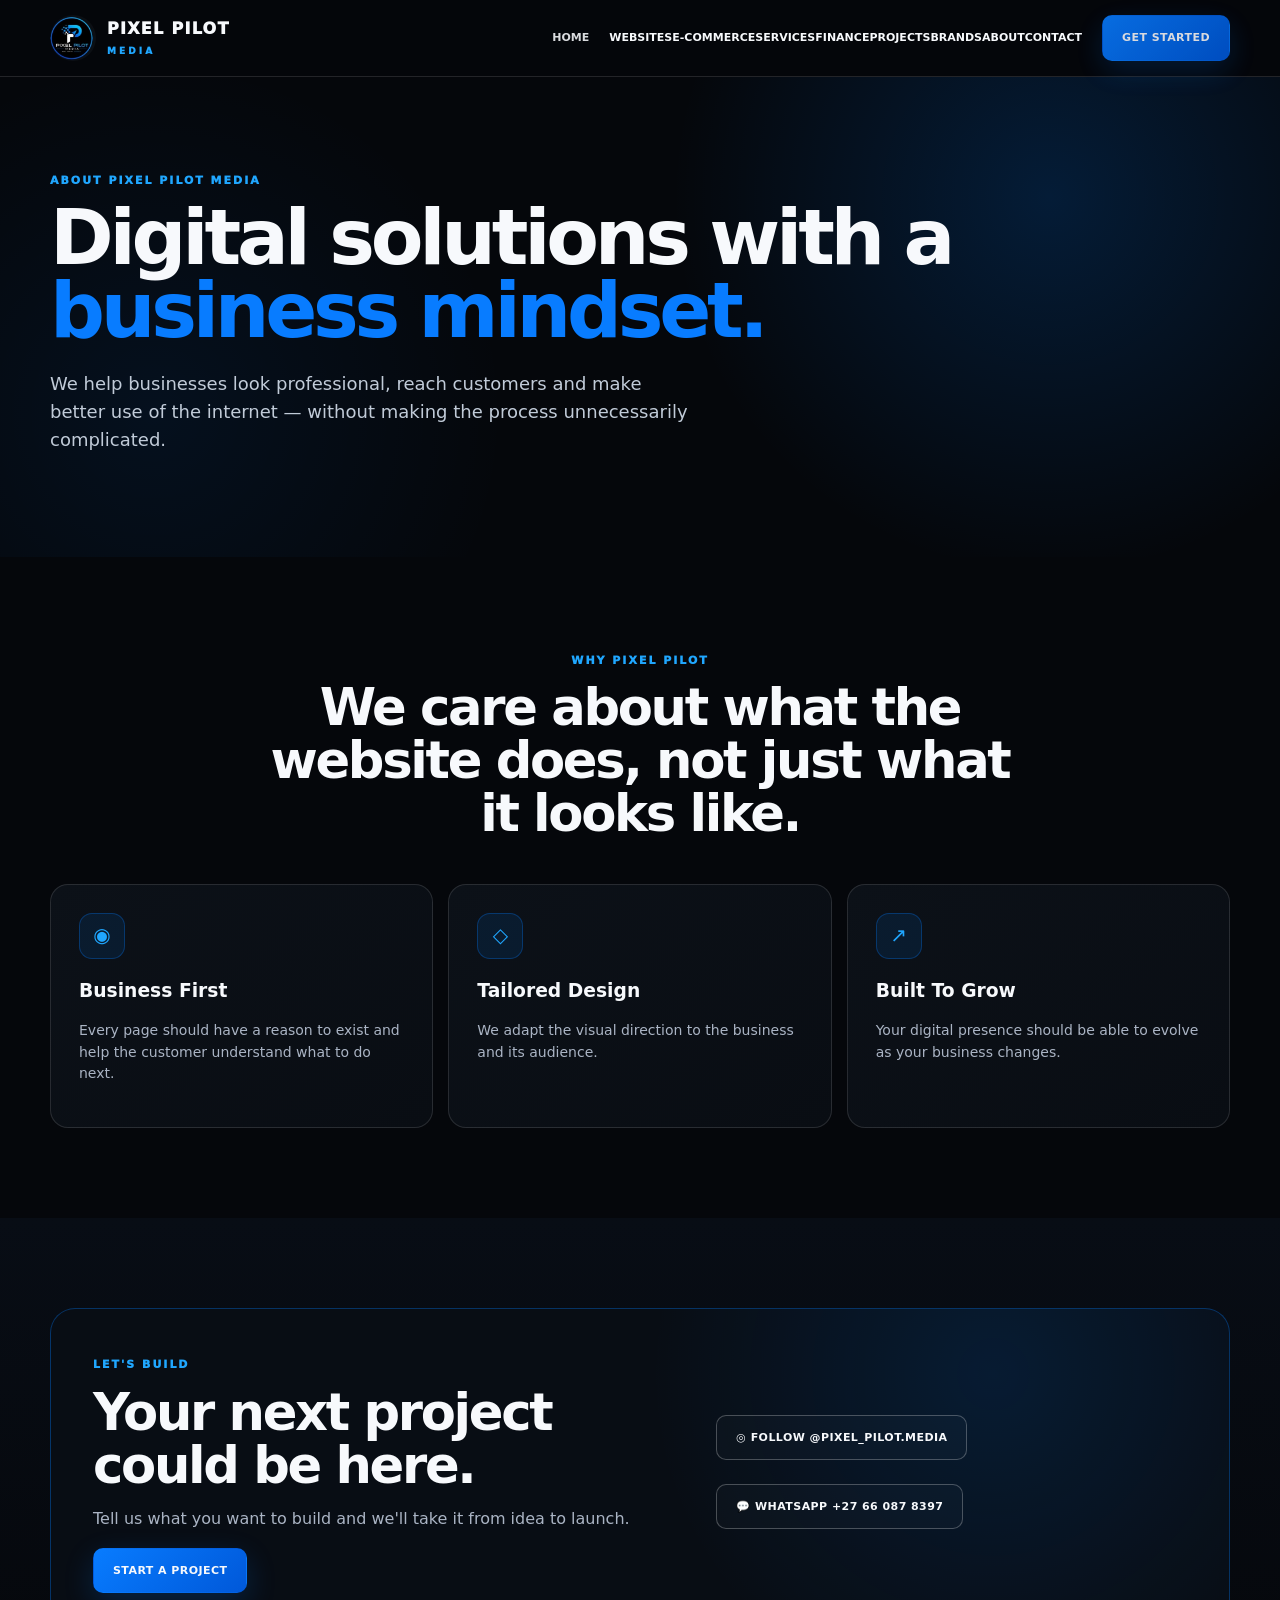
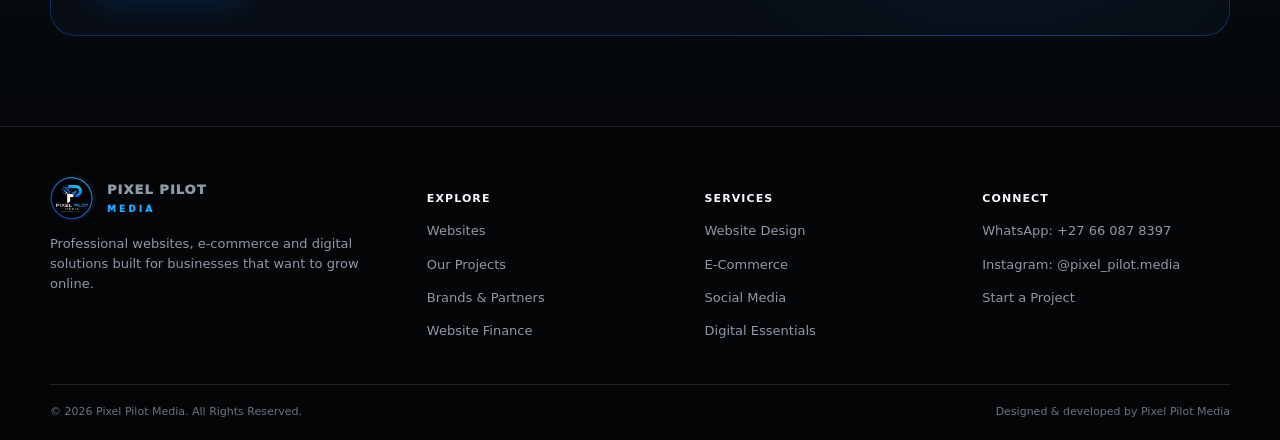
==== about.html @ 3ade22f8 "Add files via upload" ====
<!doctype html><html lang="en"><head><meta charset="utf-8"><meta name="viewport" content="width=device-width,initial-scale=1"><meta name="description" content="Pixel Pilot Media — websites, e-commerce and digital solutions."><title>About | Pixel Pilot Media</title><style>
:root{--bg:#05070b;--panel:#0b1018;--panel2:#101722;--line:rgba(255,255,255,.12);--text:#f7f9fc;--muted:#aab4c4;--blue:#087cff;--blue2:#20a7ff;--max:1180px}
*{box-sizing:border-box}html{scroll-behavior:smooth}body{margin:0;background:var(--bg);color:var(--text);font-family:Inter,system-ui,-apple-system,BlinkMacSystemFont,"Segoe UI",sans-serif;line-height:1.55}a{color:inherit;text-decoration:none}img{max-width:100%;display:block}
.container{width:min(var(--max),calc(100% - 36px));margin:auto}
nav{position:sticky;top:0;z-index:50;background:rgba(5,7,11,.88);backdrop-filter:blur(16px);border-bottom:1px solid var(--line)}
.nav-inner{height:76px;display:flex;align-items:center;justify-content:space-between;gap:20px}.brand{display:flex;align-items:center;gap:11px;font-weight:950;letter-spacing:.08em}.brand img{width:46px;height:46px;object-fit:cover;border-radius:50%}.brand small{display:block;color:var(--blue2);letter-spacing:.34em;font-size:9px;margin-top:3px}
.links{display:flex;align-items:center;gap:20px;font-size:11px;font-weight:900;text-transform:uppercase}.links a{opacity:.88}.links a:hover{color:var(--blue2)}
.btn{display:inline-flex;align-items:center;justify-content:center;gap:8px;padding:13px 19px;border-radius:10px;font-weight:900;font-size:11px;text-transform:uppercase;letter-spacing:.04em;border:1px solid transparent;transition:.2s}.btn-primary{background:linear-gradient(135deg,var(--blue),#0058d9);box-shadow:0 10px 30px rgba(0,124,255,.2)}.btn-outline{border-color:rgba(255,255,255,.25);background:rgba(255,255,255,.02)}.btn:hover{transform:translateY(-2px)}
.hero{padding:95px 0 85px;background:radial-gradient(circle at 82% 25%,rgba(0,124,255,.18),transparent 34%),radial-gradient(circle at 12% 70%,rgba(0,124,255,.08),transparent 30%)}.hero-grid{display:grid;grid-template-columns:1fr 1fr;gap:48px;align-items:center}.kicker,.eyebrow{color:var(--blue2);font-size:11px;font-weight:950;letter-spacing:.18em;text-transform:uppercase}
h1{font-size:clamp(48px,6vw,80px);line-height:.95;letter-spacing:-.055em;margin:13px 0 22px}.gradient{color:var(--blue)}h2{font-size:clamp(34px,4vw,52px);line-height:1.03;letter-spacing:-.045em;margin:10px 0 15px}h3{line-height:1.1}
.hero p{color:#c1cbd8;font-size:18px;max-width:650px}.actions{display:flex;gap:11px;flex-wrap:wrap;margin-top:27px}
.browser{background:#080b10;border:1px solid rgba(255,255,255,.22);border-radius:20px;padding:10px;box-shadow:0 25px 80px rgba(0,0,0,.55),0 0 55px rgba(0,124,255,.14)}.browserbar{height:27px;display:flex;gap:6px;align-items:center;padding:0 7px}.dot{width:7px;height:7px;border-radius:50%;background:#4d5665}.browser img{height:400px;width:100%;object-fit:cover;object-position:top;border-radius:11px}
section{padding:90px 0}.head{text-align:center;max-width:760px;margin:0 auto 44px}.head p{color:var(--muted)}
.grid3{display:grid;grid-template-columns:repeat(3,1fr);gap:15px}.card{border:1px solid var(--line);background:linear-gradient(145deg,#0c1118,#090d13);padding:28px;border-radius:18px}.icon{width:46px;height:46px;border-radius:13px;display:grid;place-items:center;background:rgba(0,124,255,.1);border:1px solid rgba(0,124,255,.3);color:var(--blue2);font-size:20px;margin-bottom:22px}.card p{color:var(--muted);font-size:14px}
.finance{background:linear-gradient(180deg,#080d15,#05070b)}.finance-box{border:1px solid rgba(0,124,255,.34);border-radius:25px;padding:42px;background:radial-gradient(circle at 80% 20%,rgba(0,124,255,.13),transparent 35%),#080d14;display:grid;grid-template-columns:1.25fr 1fr;gap:35px;align-items:center}.checks{display:grid;grid-template-columns:1fr 1fr;gap:12px}.check{padding:17px;border:1px solid var(--line);border-radius:12px;background:rgba(255,255,255,.02)}.check b{color:var(--blue2)}
.projects{display:grid;grid-template-columns:repeat(2,1fr);gap:24px}.project{overflow:hidden;border:1px solid var(--line);border-radius:20px;background:#090d13}.shot{aspect-ratio:16/9;overflow:hidden;background:#111}.shot img{width:100%;height:100%;object-fit:cover;object-position:top;transition:.35s}.project:hover .shot img{transform:scale(1.02)}.project-body{padding:23px}.project-body h3{font-size:25px;margin:5px 0}.project-body p{color:var(--muted);font-size:13px;margin:0 0 15px}.link{color:var(--blue2);font-size:11px;font-weight:950;text-transform:uppercase}
.brands{display:grid;grid-template-columns:repeat(5,1fr);gap:12px}.brandbox{min-height:125px;border-radius:16px;background:#f4f5f6;color:#0a0d11;display:grid;place-items:center;text-align:center;padding:18px;font-weight:950}.brandbox small{display:block;color:#687282;font-size:9px;text-transform:uppercase;letter-spacing:.08em;margin-top:6px}
.contact{background:radial-gradient(circle at 15% 30%,rgba(0,124,255,.13),transparent 28%),#080d14}.contact-grid{display:grid;grid-template-columns:.85fr 1.15fr;gap:25px}.contactbox,.form{border:1px solid var(--line);background:rgba(255,255,255,.025);border-radius:20px;padding:30px}.contactbox p{color:var(--muted)}label{display:block;font-size:12px;font-weight:850;margin:0 0 7px}input,select,textarea{width:100%;padding:14px;border:1px solid var(--line);border-radius:10px;background:#070a0f;color:#fff;margin-bottom:15px}textarea{min-height:130px;resize:vertical}
footer{padding:48px 0 20px;border-top:1px solid var(--line);background:#030507}.footer-grid{display:grid;grid-template-columns:1.4fr 1fr 1fr 1fr;gap:30px}footer p,footer a{color:#8e99a8;font-size:13px}footer h4{font-size:11px;text-transform:uppercase;letter-spacing:.1em}.copy{border-top:1px solid var(--line);margin-top:30px;padding-top:18px;color:#687382;font-size:11px;display:flex;justify-content:space-between}
@media(max-width:900px){.links{gap:10px;font-size:9px}.hero-grid,.finance-box,.contact-grid{grid-template-columns:1fr}.hero-shot{order:-1}.grid3{grid-template-columns:1fr 1fr}.brands{grid-template-columns:repeat(2,1fr)}.projects{grid-template-columns:1fr}.footer-grid{grid-template-columns:1fr 1fr}}
@media(max-width:620px){.container{width:calc(100% - 24px)}.links{display:none}.nav-inner{height:68px}.hero{padding:60px 0}.hero p{font-size:16px}.browser img{height:300px}.grid3,.checks,.brands,.footer-grid{grid-template-columns:1fr}.finance-box{padding:26px}section{padding:65px 0}.copy{flex-direction:column;gap:8px}}
</style></head><body><nav><div class="container nav-inner"><a class="brand" href="index.html"><img src="[data-uri]"><span>PIXEL PILOT<small>MEDIA</small></span></a><div class="links"><a href="index.html"><a href="websites.html"><a href="ecommerce.html"><a href="services.html"><a href="finance.html"><a href="projects.html"><a href="brands.html"><a href="about.html" style="color:var(--blue2)"><a href="contact.html">Home</a>Websites</a>E-Commerce</a>Services</a>Finance</a>Projects</a>Brands</a>About</a>Contact</a><a class="btn btn-primary" href="contact.html">Get Started</a></div></div></nav><section class="hero"><div class="container"><div class="kicker">About Pixel Pilot Media</div><h1>Digital solutions with a <span class="gradient">business mindset.</span></h1><p>We help businesses look professional, reach customers and make better use of the internet — without making the process unnecessarily complicated.</p></div></section>
<section><div class="container"><div class="head"><span class="eyebrow">Why Pixel Pilot</span><h2>We care about what the website does, not just what it looks like.</h2></div><div class="grid3"><div class="card"><div class="icon">◉</div><h3>Business First</h3><p>Every page should have a reason to exist and help the customer understand what to do next.</p></div><div class="card"><div class="icon">◇</div><h3>Tailored Design</h3><p>We adapt the visual direction to the business and its audience.</p></div><div class="card"><div class="icon">↗</div><h3>Built To Grow</h3><p>Your digital presence should be able to evolve as your business changes.</p></div></div></div></section>
<section class="finance"><div class="container"><div class="finance-box"><div><span class="eyebrow">Let's Build</span><h2>Your next project could be here.</h2><p style="color:var(--muted)">Tell us what you want to build and we'll take it from idea to launch.</p><a class="btn btn-primary" href="contact.html">Start A Project</a></div><div><a class="btn btn-outline" href="https://www.instagram.com/pixel_pilot.media/" target="_blank">◎ Follow @pixel_pilot.media</a><br><br><a class="btn btn-outline" href="https://wa.me/27660878397" target="_blank">💬 WhatsApp +27 66 087 8397</a></div></div></div></section><footer><div class="container"><div class="footer-grid">
    <div><a class="brand" href="index.html"><img src="logo.png"><span>PIXEL PILOT<small>MEDIA</small></span></a><p>Professional websites, e-commerce and digital solutions built for businesses that want to grow online.</p></div>
    <div><h4>Explore</h4><p><a href="websites.html">Websites</a></p><p><a href="projects.html">Our Projects</a></p><p><a href="brands.html">Brands & Partners</a></p><p><a href="finance.html">Website Finance</a></p></div>
    <div><h4>Services</h4><p><a href="services.html">Website Design</a></p><p><a href="ecommerce.html">E-Commerce</a></p><p><a href="services.html">Social Media</a></p><p><a href="services.html">Digital Essentials</a></p></div>
    <div><h4>Connect</h4><p><a href="https://wa.me/27660878397" target="_blank">WhatsApp: +27 66 087 8397</a></p><p><a href="https://www.instagram.com/pixel_pilot.media/" target="_blank">Instagram: @pixel_pilot.media</a></p><p><a href="contact.html">Start a Project</a></p></div>
    </div><div class="copy"><span>© 2026 Pixel Pilot Media. All Rights Reserved.</span><span>Designed & developed by Pixel Pilot Media</span></div></div></footer></body></html>
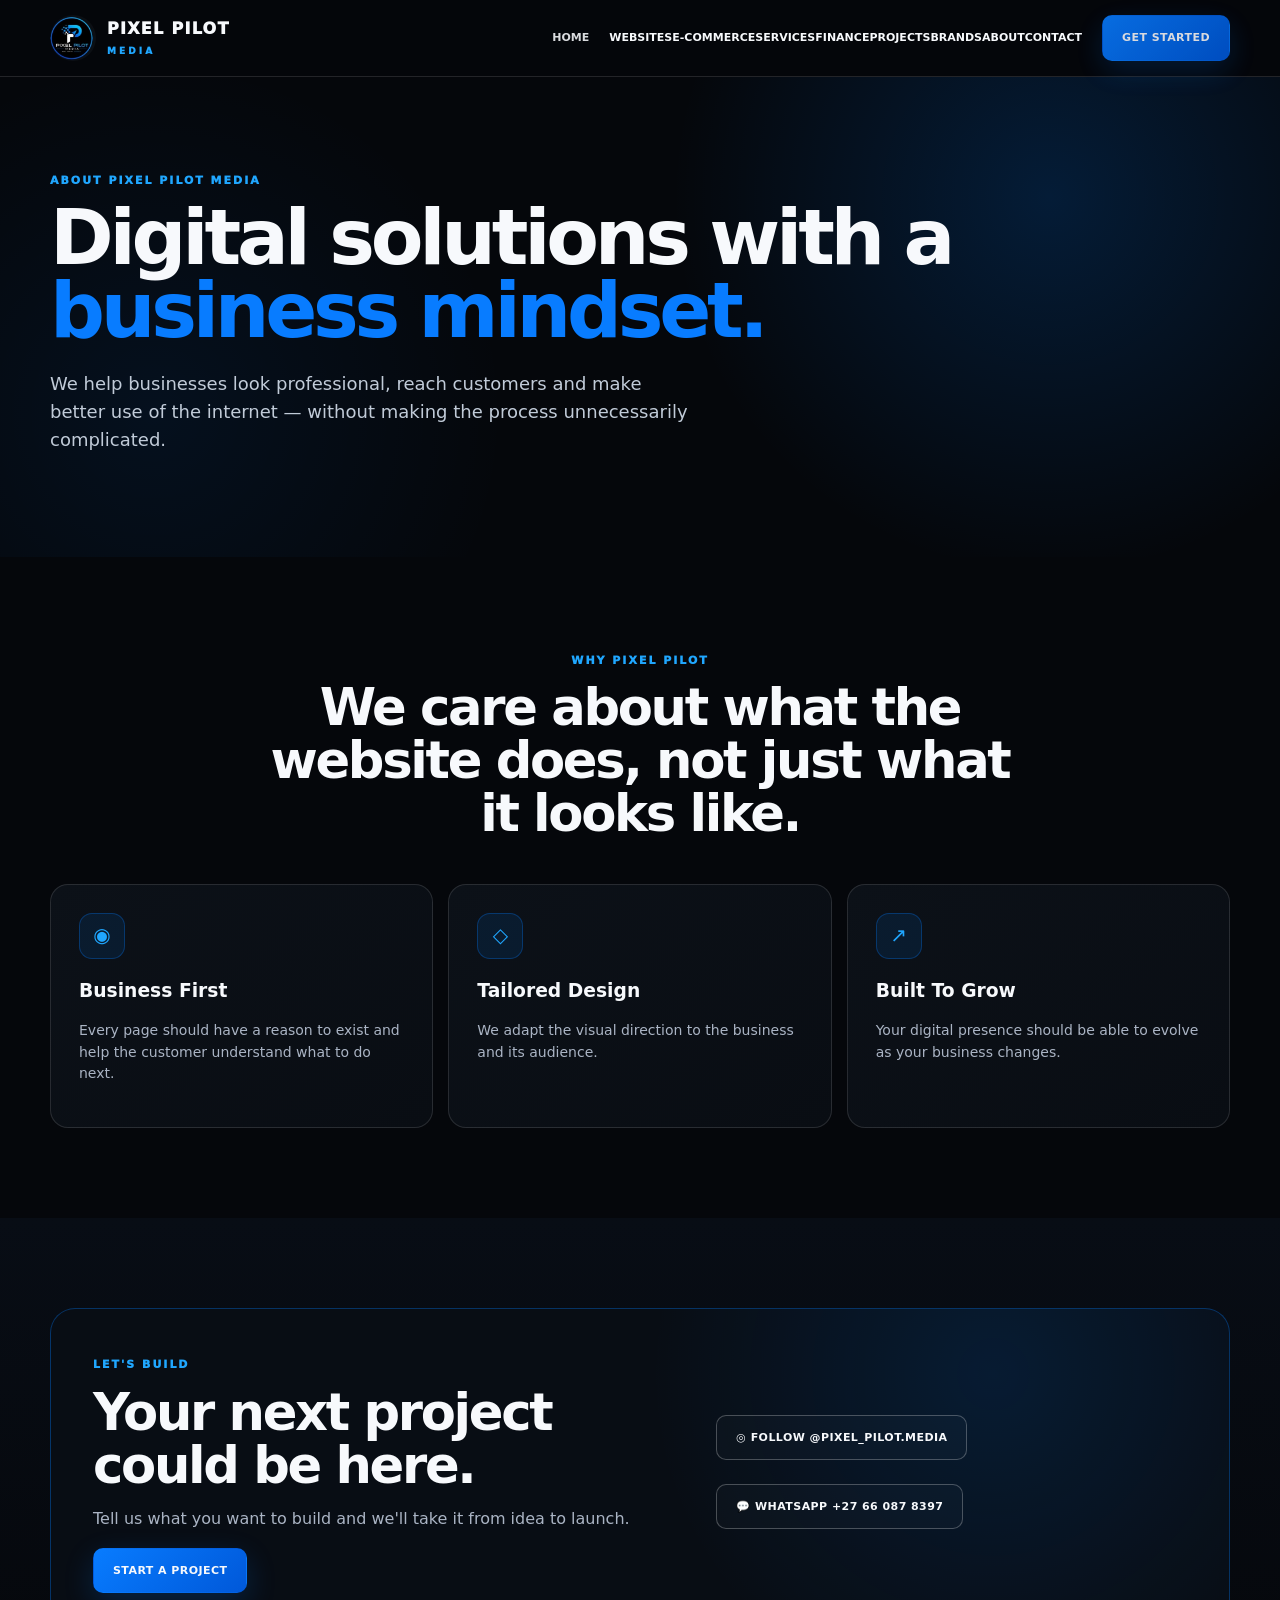
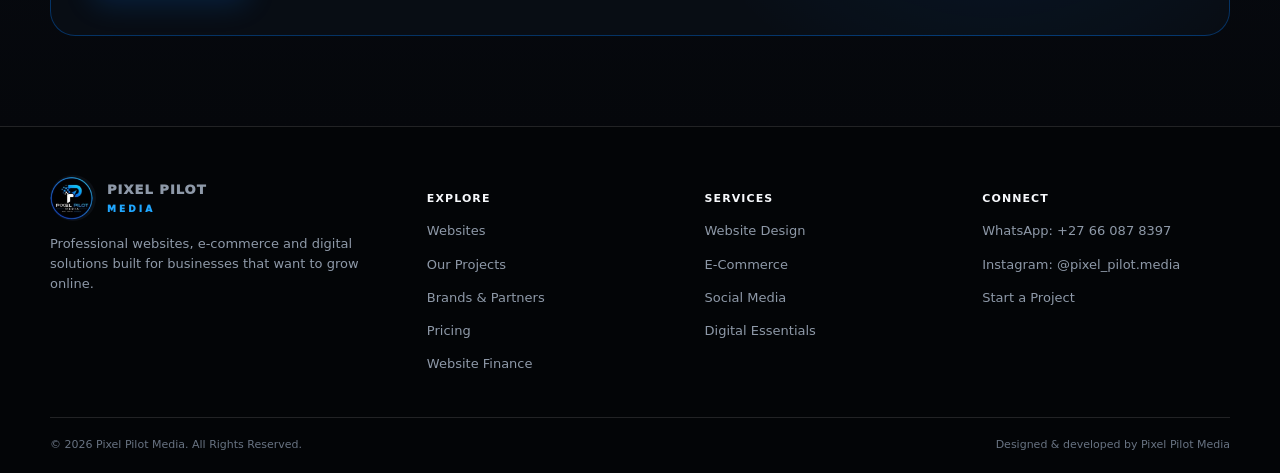
==== commit f89e1161: "Add files via upload" ====
--- a/about.html
+++ b/about.html
@@ -23,7 +23,7 @@
 <section><div class="container"><div class="head"><span class="eyebrow">Why Pixel Pilot</span><h2>We care about what the website does, not just what it looks like.</h2></div><div class="grid3"><div class="card"><div class="icon">◉</div><h3>Business First</h3><p>Every page should have a reason to exist and help the customer understand what to do next.</p></div><div class="card"><div class="icon">◇</div><h3>Tailored Design</h3><p>We adapt the visual direction to the business and its audience.</p></div><div class="card"><div class="icon">↗</div><h3>Built To Grow</h3><p>Your digital presence should be able to evolve as your business changes.</p></div></div></div></section>
 <section class="finance"><div class="container"><div class="finance-box"><div><span class="eyebrow">Let's Build</span><h2>Your next project could be here.</h2><p style="color:var(--muted)">Tell us what you want to build and we'll take it from idea to launch.</p><a class="btn btn-primary" href="contact.html">Start A Project</a></div><div><a class="btn btn-outline" href="https://www.instagram.com/pixel_pilot.media/" target="_blank">◎ Follow @pixel_pilot.media</a><br><br><a class="btn btn-outline" href="https://wa.me/27660878397" target="_blank">💬 WhatsApp +27 66 087 8397</a></div></div></div></section><footer><div class="container"><div class="footer-grid">
     <div><a class="brand" href="index.html"><img src="logo.png"><span>PIXEL PILOT<small>MEDIA</small></span></a><p>Professional websites, e-commerce and digital solutions built for businesses that want to grow online.</p></div>
-    <div><h4>Explore</h4><p><a href="websites.html">Websites</a></p><p><a href="projects.html">Our Projects</a></p><p><a href="brands.html">Brands & Partners</a></p><p><a href="finance.html">Website Finance</a></p></div>
+    <div><h4>Explore</h4><p><a href="websites.html">Websites</a></p><p><a href="projects.html">Our Projects</a></p><p><a href="brands.html">Brands & Partners</a></p><p><a href="pricing.html">Pricing</a></p><p><a href="finance.html">Website Finance</a></p></div>
     <div><h4>Services</h4><p><a href="services.html">Website Design</a></p><p><a href="ecommerce.html">E-Commerce</a></p><p><a href="services.html">Social Media</a></p><p><a href="services.html">Digital Essentials</a></p></div>
     <div><h4>Connect</h4><p><a href="https://wa.me/27660878397" target="_blank">WhatsApp: +27 66 087 8397</a></p><p><a href="https://www.instagram.com/pixel_pilot.media/" target="_blank">Instagram: @pixel_pilot.media</a></p><p><a href="contact.html">Start a Project</a></p></div>
     </div><div class="copy"><span>© 2026 Pixel Pilot Media. All Rights Reserved.</span><span>Designed & developed by Pixel Pilot Media</span></div></div></footer></body></html>
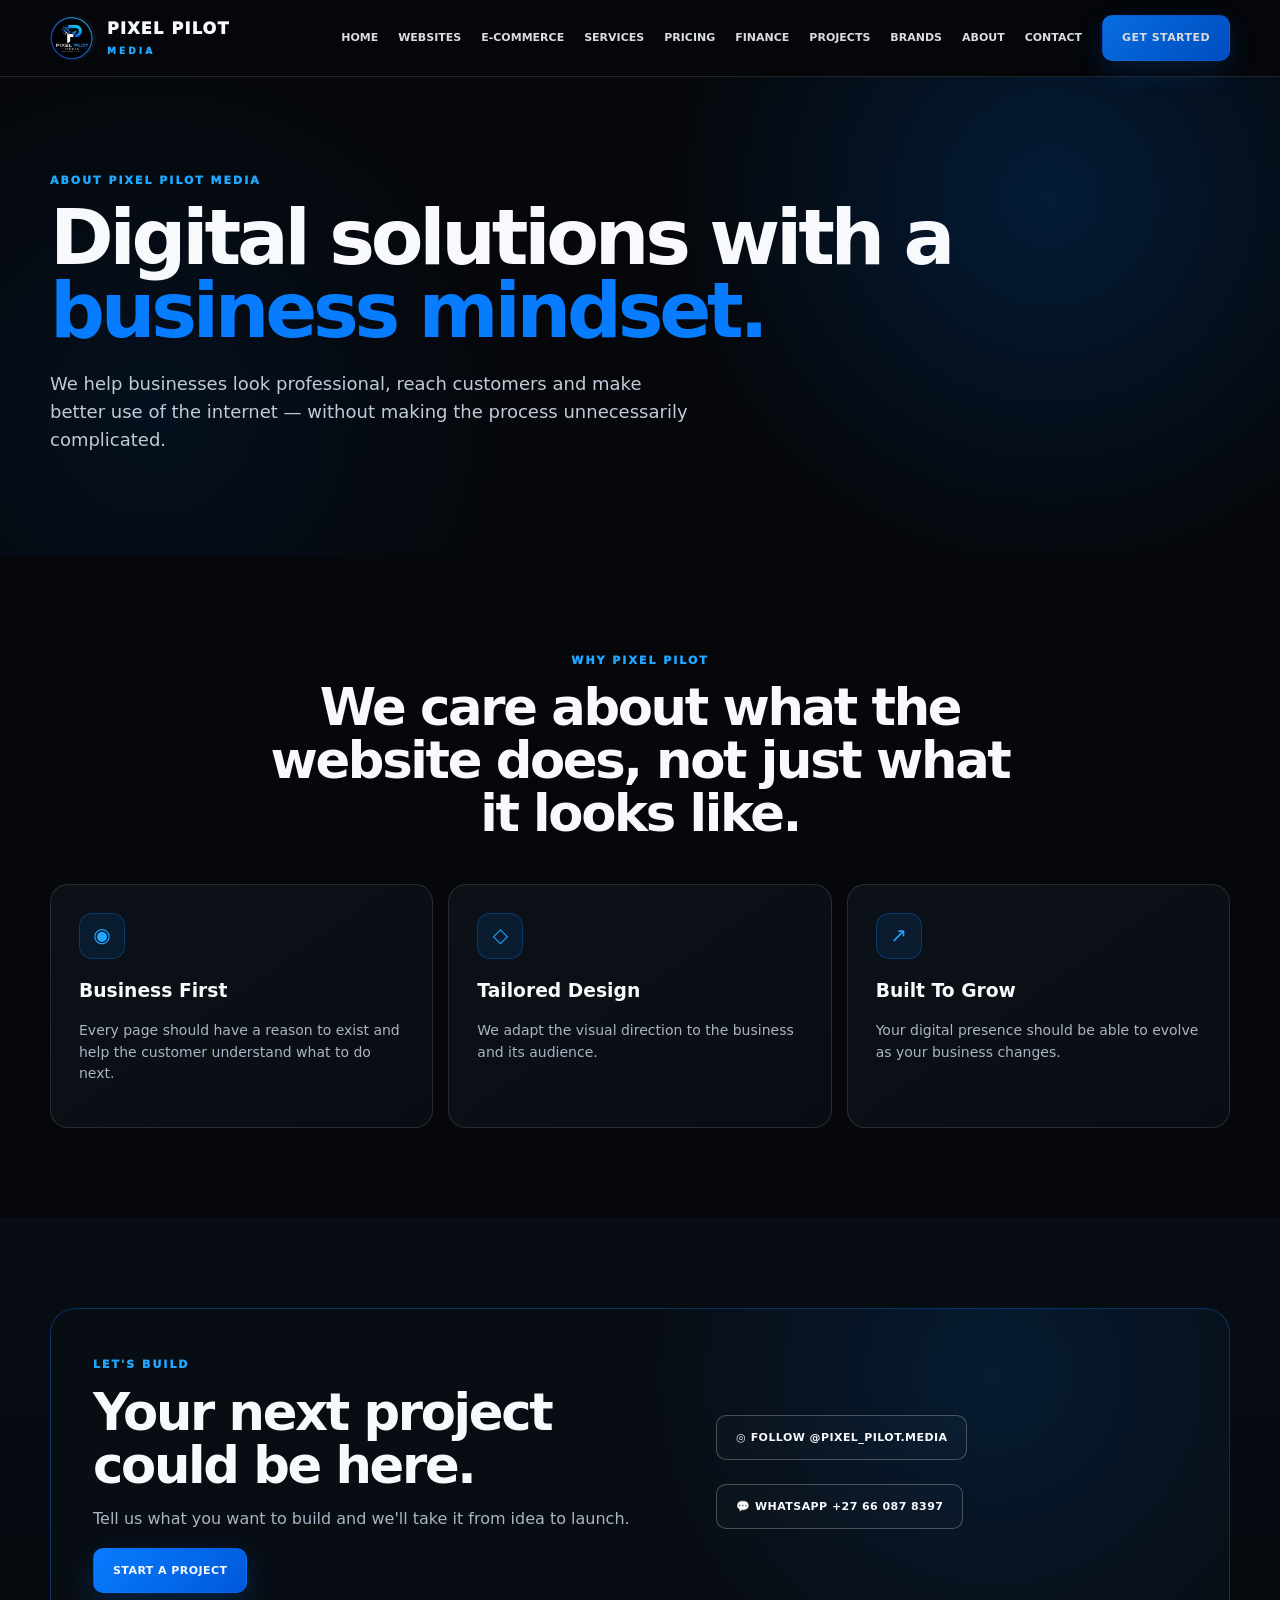
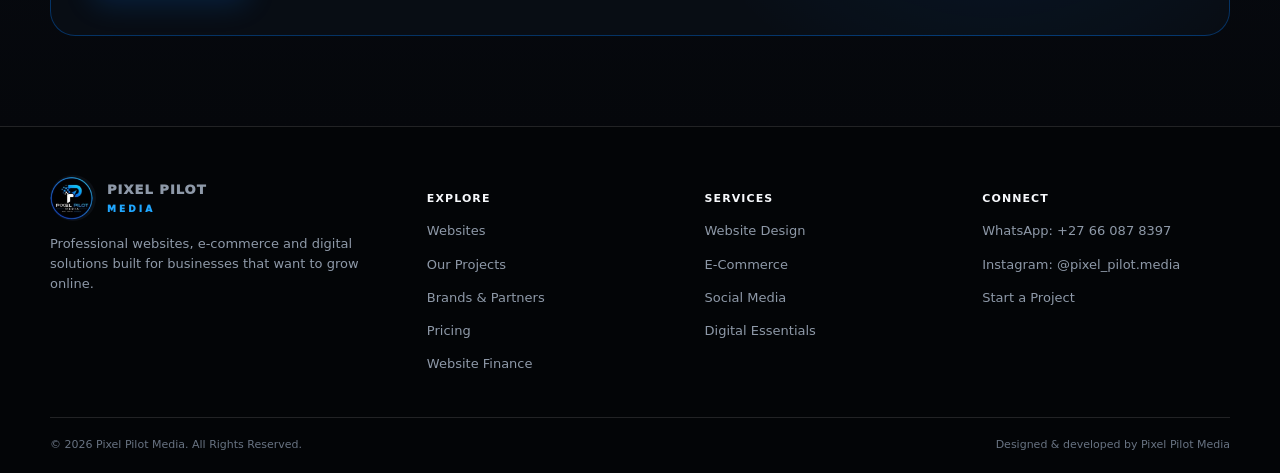
==== commit c45a9021: "Add files via upload" ====
--- a/about.html
+++ b/about.html
@@ -18,12 +18,100 @@
 .contact{background:radial-gradient(circle at 15% 30%,rgba(0,124,255,.13),transparent 28%),#080d14}.contact-grid{display:grid;grid-template-columns:.85fr 1.15fr;gap:25px}.contactbox,.form{border:1px solid var(--line);background:rgba(255,255,255,.025);border-radius:20px;padding:30px}.contactbox p{color:var(--muted)}label{display:block;font-size:12px;font-weight:850;margin:0 0 7px}input,select,textarea{width:100%;padding:14px;border:1px solid var(--line);border-radius:10px;background:#070a0f;color:#fff;margin-bottom:15px}textarea{min-height:130px;resize:vertical}
 footer{padding:48px 0 20px;border-top:1px solid var(--line);background:#030507}.footer-grid{display:grid;grid-template-columns:1.4fr 1fr 1fr 1fr;gap:30px}footer p,footer a{color:#8e99a8;font-size:13px}footer h4{font-size:11px;text-transform:uppercase;letter-spacing:.1em}.copy{border-top:1px solid var(--line);margin-top:30px;padding-top:18px;color:#687382;font-size:11px;display:flex;justify-content:space-between}
 @media(max-width:900px){.links{gap:10px;font-size:9px}.hero-grid,.finance-box,.contact-grid{grid-template-columns:1fr}.hero-shot{order:-1}.grid3{grid-template-columns:1fr 1fr}.brands{grid-template-columns:repeat(2,1fr)}.projects{grid-template-columns:1fr}.footer-grid{grid-template-columns:1fr 1fr}}
-@media(max-width:620px){.container{width:calc(100% - 24px)}.links{display:none}.nav-inner{height:68px}.hero{padding:60px 0}.hero p{font-size:16px}.browser img{height:300px}.grid3,.checks,.brands,.footer-grid{grid-template-columns:1fr}.finance-box{padding:26px}section{padding:65px 0}.copy{flex-direction:column;gap:8px}}
-</style></head><body><nav><div class="container nav-inner"><a class="brand" href="index.html"><img src="[data-uri]"><span>PIXEL PILOT<small>MEDIA</small></span></a><div class="links"><a href="index.html"><a href="websites.html"><a href="ecommerce.html"><a href="services.html"><a href="finance.html"><a href="projects.html"><a href="brands.html"><a href="about.html" style="color:var(--blue2)"><a href="contact.html">Home</a>Websites</a>E-Commerce</a>Services</a>Finance</a>Projects</a>Brands</a>About</a>Contact</a><a class="btn btn-primary" href="contact.html">Get Started</a></div></div></nav><section class="hero"><div class="container"><div class="kicker">About Pixel Pilot Media</div><h1>Digital solutions with a <span class="gradient">business mindset.</span></h1><p>We help businesses look professional, reach customers and make better use of the internet — without making the process unnecessarily complicated.</p></div></section>
+@media(max-width:620px){.container{width:calc(100% - 24px)}.nav-inner{height:68px}.hero{padding:60px 0}.hero p{font-size:16px}.browser img{height:300px}.grid3,.checks,.brands,.footer-grid{grid-template-columns:1fr}.finance-box{padding:26px}section{padding:65px 0}.copy{flex-direction:column;gap:8px}}
+
+/* Pixel Pilot Media responsive navigation */
+.site-nav{position:sticky;top:0;z-index:100;background:rgba(5,7,11,.94);backdrop-filter:blur(16px);border-bottom:1px solid var(--line)}
+.site-nav .nav-inner{position:relative}
+.menu-toggle{display:none;width:46px;height:46px;padding:10px;border:1px solid rgba(255,255,255,.16);border-radius:10px;background:rgba(255,255,255,.04);cursor:pointer;align-items:center;justify-content:center;flex-direction:column;gap:5px}
+.menu-toggle span{display:block;width:22px;height:2px;background:#fff;border-radius:4px;transition:.2s}
+.mobile-menu{display:none}
+.mobile-menu-inner{padding:10px 0 22px}
+.mobile-menu a:not(.btn){display:block;padding:13px 2px;border-bottom:1px solid rgba(255,255,255,.08);font-size:14px;font-weight:850;text-transform:uppercase;letter-spacing:.06em}
+.mobile-menu a:not(.btn):hover{color:var(--blue2)}
+.mobile-menu-actions{display:grid;grid-template-columns:1fr 1fr;gap:10px;margin-top:16px}
+.mobile-menu-actions .btn{width:100%;font-size:10px}
+.menu-open .menu-toggle span:nth-child(1){transform:translateY(7px) rotate(45deg)}
+.menu-open .menu-toggle span:nth-child(2){opacity:0}
+.menu-open .menu-toggle span:nth-child(3){transform:translateY(-7px) rotate(-45deg)}
+@media(max-width:620px){
+  .site-nav .nav-inner{height:72px}
+  .site-nav .links{display:none}
+  .site-nav .brand img{width:46px;height:46px}
+  .site-nav .brand span{font-size:14px}
+  .menu-toggle{display:flex}
+  .site-nav.menu-open .mobile-menu{display:block;border-top:1px solid rgba(255,255,255,.08);background:rgba(5,7,11,.98)}
+}
+@media(min-width:621px){.site-nav .nav-inner{height:76px}}
+</style></head><body><nav class="site-nav">
+  <div class="container nav-inner">
+    <a class="brand" href="index.html" aria-label="Pixel Pilot Media home">
+      <img src="logo.png" alt="Pixel Pilot Media logo">
+      <span>PIXEL PILOT<small>MEDIA</small></span>
+    </a>
+    <button class="menu-toggle" type="button" aria-label="Open navigation menu" aria-expanded="false" aria-controls="mobile-menu">
+      <span></span><span></span><span></span>
+    </button>
+    <div class="links" id="desktop-nav">
+      <a href="index.html">Home</a>
+      <a href="websites.html">Websites</a>
+      <a href="ecommerce.html">E-Commerce</a>
+      <a href="services.html">Services</a>
+      <a href="pricing.html">Pricing</a>
+      <a href="finance.html">Finance</a>
+      <a href="projects.html">Projects</a>
+      <a href="brands.html">Brands</a>
+      <a href="about.html">About</a>
+      <a href="contact.html">Contact</a>
+      <a class="btn btn-primary" href="contact.html">Get Started</a>
+    </div>
+  </div>
+  <div class="mobile-menu" id="mobile-menu" aria-hidden="true">
+    <div class="mobile-menu-inner container">
+      <a href="index.html">Home</a>
+      <a href="websites.html">Websites</a>
+      <a href="ecommerce.html">E-Commerce</a>
+      <a href="services.html">Services</a>
+      <a href="pricing.html">Pricing</a>
+      <a href="finance.html">Finance</a>
+      <a href="projects.html">Our Projects</a>
+      <a href="brands.html">Our Brands</a>
+      <a href="about.html">About</a>
+      <a href="contact.html">Contact</a>
+      <div class="mobile-menu-actions">
+        <a class="btn btn-primary" href="https://wa.me/27660878397">WhatsApp Us</a>
+        <a class="btn btn-outline" href="https://www.instagram.com/pixel_pilot.media/" target="_blank" rel="noopener">Instagram</a>
+      </div>
+    </div>
+  </div>
+</nav><section class="hero"><div class="container"><div class="kicker">About Pixel Pilot Media</div><h1>Digital solutions with a <span class="gradient">business mindset.</span></h1><p>We help businesses look professional, reach customers and make better use of the internet — without making the process unnecessarily complicated.</p></div></section>
 <section><div class="container"><div class="head"><span class="eyebrow">Why Pixel Pilot</span><h2>We care about what the website does, not just what it looks like.</h2></div><div class="grid3"><div class="card"><div class="icon">◉</div><h3>Business First</h3><p>Every page should have a reason to exist and help the customer understand what to do next.</p></div><div class="card"><div class="icon">◇</div><h3>Tailored Design</h3><p>We adapt the visual direction to the business and its audience.</p></div><div class="card"><div class="icon">↗</div><h3>Built To Grow</h3><p>Your digital presence should be able to evolve as your business changes.</p></div></div></div></section>
 <section class="finance"><div class="container"><div class="finance-box"><div><span class="eyebrow">Let's Build</span><h2>Your next project could be here.</h2><p style="color:var(--muted)">Tell us what you want to build and we'll take it from idea to launch.</p><a class="btn btn-primary" href="contact.html">Start A Project</a></div><div><a class="btn btn-outline" href="https://www.instagram.com/pixel_pilot.media/" target="_blank">◎ Follow @pixel_pilot.media</a><br><br><a class="btn btn-outline" href="https://wa.me/27660878397" target="_blank">💬 WhatsApp +27 66 087 8397</a></div></div></div></section><footer><div class="container"><div class="footer-grid">
     <div><a class="brand" href="index.html"><img src="logo.png"><span>PIXEL PILOT<small>MEDIA</small></span></a><p>Professional websites, e-commerce and digital solutions built for businesses that want to grow online.</p></div>
     <div><h4>Explore</h4><p><a href="websites.html">Websites</a></p><p><a href="projects.html">Our Projects</a></p><p><a href="brands.html">Brands & Partners</a></p><p><a href="pricing.html">Pricing</a></p><p><a href="finance.html">Website Finance</a></p></div>
     <div><h4>Services</h4><p><a href="services.html">Website Design</a></p><p><a href="ecommerce.html">E-Commerce</a></p><p><a href="services.html">Social Media</a></p><p><a href="services.html">Digital Essentials</a></p></div>
     <div><h4>Connect</h4><p><a href="https://wa.me/27660878397" target="_blank">WhatsApp: +27 66 087 8397</a></p><p><a href="https://www.instagram.com/pixel_pilot.media/" target="_blank">Instagram: @pixel_pilot.media</a></p><p><a href="contact.html">Start a Project</a></p></div>
-    </div><div class="copy"><span>© 2026 Pixel Pilot Media. All Rights Reserved.</span><span>Designed & developed by Pixel Pilot Media</span></div></div></footer></body></html>+    </div><div class="copy"><span>© 2026 Pixel Pilot Media. All Rights Reserved.</span><span>Designed & developed by Pixel Pilot Media</span></div></div></footer>
+<script>
+(function(){
+  const nav=document.querySelector('.site-nav');
+  const toggle=document.querySelector('.menu-toggle');
+  const menu=document.getElementById('mobile-menu');
+  if(!nav||!toggle||!menu) return;
+  function closeMenu(){nav.classList.remove('menu-open');toggle.setAttribute('aria-expanded','false');toggle.setAttribute('aria-label','Open navigation menu');menu.setAttribute('aria-hidden','true');}
+  toggle.addEventListener('click',function(){
+    const open=!nav.classList.contains('menu-open');
+    nav.classList.toggle('menu-open',open);
+    toggle.setAttribute('aria-expanded',String(open));
+    toggle.setAttribute('aria-label',open?'Close navigation menu':'Open navigation menu');
+    menu.setAttribute('aria-hidden',String(!open));
+  });
+  menu.querySelectorAll('a').forEach(a=>a.addEventListener('click',closeMenu));
+  document.addEventListener('keydown',e=>{if(e.key==='Escape')closeMenu();});
+  const page=(location.pathname.split('/').pop()||'index.html').toLowerCase();
+  document.querySelectorAll('.links a, .mobile-menu a').forEach(a=>{
+    const href=(a.getAttribute('href')||'').split('/').pop().toLowerCase();
+    if(href===page && !a.classList.contains('btn')) a.classList.add('active-page');
+  });
+})();
+</script></body></html>
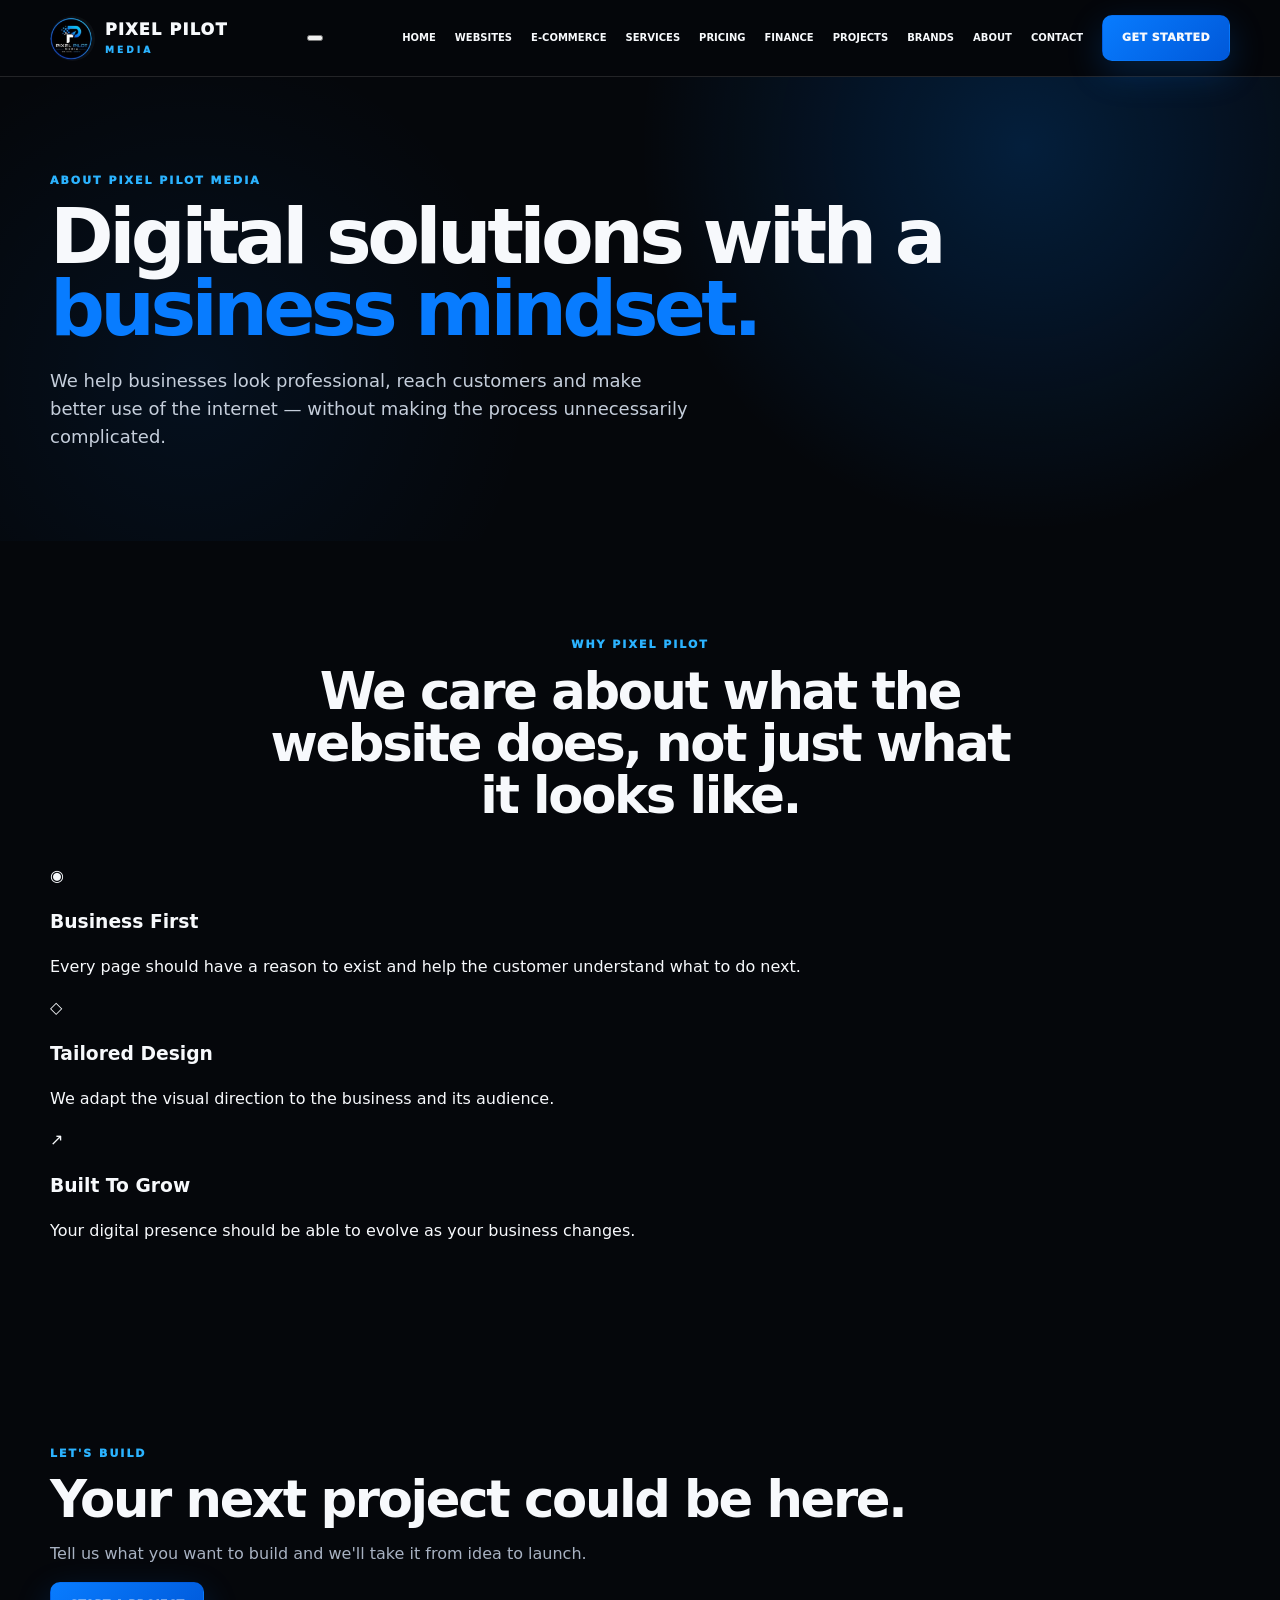
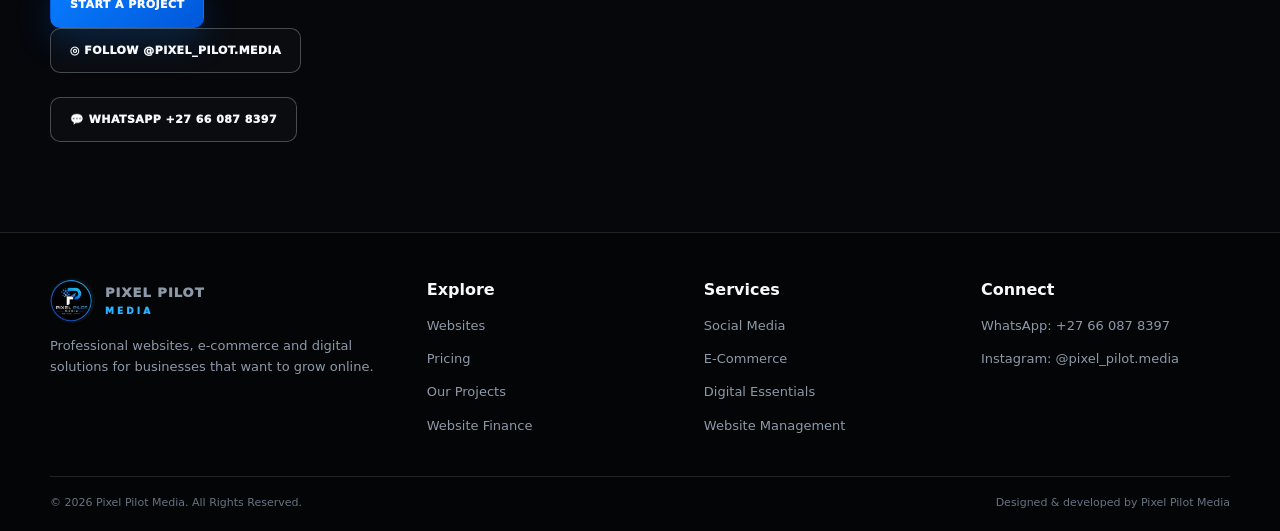
==== commit 1fcd92f9: "Add files via upload" ====
--- a/about.html
+++ b/about.html
@@ -1,48 +1,26 @@
 <!doctype html><html lang="en"><head><meta charset="utf-8"><meta name="viewport" content="width=device-width,initial-scale=1"><meta name="description" content="Pixel Pilot Media — websites, e-commerce and digital solutions."><title>About | Pixel Pilot Media</title><style>
-:root{--bg:#05070b;--panel:#0b1018;--panel2:#101722;--line:rgba(255,255,255,.12);--text:#f7f9fc;--muted:#aab4c4;--blue:#087cff;--blue2:#20a7ff;--max:1180px}
-*{box-sizing:border-box}html{scroll-behavior:smooth}body{margin:0;background:var(--bg);color:var(--text);font-family:Inter,system-ui,-apple-system,BlinkMacSystemFont,"Segoe UI",sans-serif;line-height:1.55}a{color:inherit;text-decoration:none}img{max-width:100%;display:block}
-.container{width:min(var(--max),calc(100% - 36px));margin:auto}
-nav{position:sticky;top:0;z-index:50;background:rgba(5,7,11,.88);backdrop-filter:blur(16px);border-bottom:1px solid var(--line)}
-.nav-inner{height:76px;display:flex;align-items:center;justify-content:space-between;gap:20px}.brand{display:flex;align-items:center;gap:11px;font-weight:950;letter-spacing:.08em}.brand img{width:46px;height:46px;object-fit:cover;border-radius:50%}.brand small{display:block;color:var(--blue2);letter-spacing:.34em;font-size:9px;margin-top:3px}
-.links{display:flex;align-items:center;gap:20px;font-size:11px;font-weight:900;text-transform:uppercase}.links a{opacity:.88}.links a:hover{color:var(--blue2)}
-.btn{display:inline-flex;align-items:center;justify-content:center;gap:8px;padding:13px 19px;border-radius:10px;font-weight:900;font-size:11px;text-transform:uppercase;letter-spacing:.04em;border:1px solid transparent;transition:.2s}.btn-primary{background:linear-gradient(135deg,var(--blue),#0058d9);box-shadow:0 10px 30px rgba(0,124,255,.2)}.btn-outline{border-color:rgba(255,255,255,.25);background:rgba(255,255,255,.02)}.btn:hover{transform:translateY(-2px)}
-.hero{padding:95px 0 85px;background:radial-gradient(circle at 82% 25%,rgba(0,124,255,.18),transparent 34%),radial-gradient(circle at 12% 70%,rgba(0,124,255,.08),transparent 30%)}.hero-grid{display:grid;grid-template-columns:1fr 1fr;gap:48px;align-items:center}.kicker,.eyebrow{color:var(--blue2);font-size:11px;font-weight:950;letter-spacing:.18em;text-transform:uppercase}
-h1{font-size:clamp(48px,6vw,80px);line-height:.95;letter-spacing:-.055em;margin:13px 0 22px}.gradient{color:var(--blue)}h2{font-size:clamp(34px,4vw,52px);line-height:1.03;letter-spacing:-.045em;margin:10px 0 15px}h3{line-height:1.1}
-.hero p{color:#c1cbd8;font-size:18px;max-width:650px}.actions{display:flex;gap:11px;flex-wrap:wrap;margin-top:27px}
-.browser{background:#080b10;border:1px solid rgba(255,255,255,.22);border-radius:20px;padding:10px;box-shadow:0 25px 80px rgba(0,0,0,.55),0 0 55px rgba(0,124,255,.14)}.browserbar{height:27px;display:flex;gap:6px;align-items:center;padding:0 7px}.dot{width:7px;height:7px;border-radius:50%;background:#4d5665}.browser img{height:400px;width:100%;object-fit:cover;object-position:top;border-radius:11px}
-section{padding:90px 0}.head{text-align:center;max-width:760px;margin:0 auto 44px}.head p{color:var(--muted)}
-.grid3{display:grid;grid-template-columns:repeat(3,1fr);gap:15px}.card{border:1px solid var(--line);background:linear-gradient(145deg,#0c1118,#090d13);padding:28px;border-radius:18px}.icon{width:46px;height:46px;border-radius:13px;display:grid;place-items:center;background:rgba(0,124,255,.1);border:1px solid rgba(0,124,255,.3);color:var(--blue2);font-size:20px;margin-bottom:22px}.card p{color:var(--muted);font-size:14px}
-.finance{background:linear-gradient(180deg,#080d15,#05070b)}.finance-box{border:1px solid rgba(0,124,255,.34);border-radius:25px;padding:42px;background:radial-gradient(circle at 80% 20%,rgba(0,124,255,.13),transparent 35%),#080d14;display:grid;grid-template-columns:1.25fr 1fr;gap:35px;align-items:center}.checks{display:grid;grid-template-columns:1fr 1fr;gap:12px}.check{padding:17px;border:1px solid var(--line);border-radius:12px;background:rgba(255,255,255,.02)}.check b{color:var(--blue2)}
-.projects{display:grid;grid-template-columns:repeat(2,1fr);gap:24px}.project{overflow:hidden;border:1px solid var(--line);border-radius:20px;background:#090d13}.shot{aspect-ratio:16/9;overflow:hidden;background:#111}.shot img{width:100%;height:100%;object-fit:cover;object-position:top;transition:.35s}.project:hover .shot img{transform:scale(1.02)}.project-body{padding:23px}.project-body h3{font-size:25px;margin:5px 0}.project-body p{color:var(--muted);font-size:13px;margin:0 0 15px}.link{color:var(--blue2);font-size:11px;font-weight:950;text-transform:uppercase}
-.brands{display:grid;grid-template-columns:repeat(5,1fr);gap:12px}.brandbox{min-height:125px;border-radius:16px;background:#f4f5f6;color:#0a0d11;display:grid;place-items:center;text-align:center;padding:18px;font-weight:950}.brandbox small{display:block;color:#687282;font-size:9px;text-transform:uppercase;letter-spacing:.08em;margin-top:6px}
-.contact{background:radial-gradient(circle at 15% 30%,rgba(0,124,255,.13),transparent 28%),#080d14}.contact-grid{display:grid;grid-template-columns:.85fr 1.15fr;gap:25px}.contactbox,.form{border:1px solid var(--line);background:rgba(255,255,255,.025);border-radius:20px;padding:30px}.contactbox p{color:var(--muted)}label{display:block;font-size:12px;font-weight:850;margin:0 0 7px}input,select,textarea{width:100%;padding:14px;border:1px solid var(--line);border-radius:10px;background:#070a0f;color:#fff;margin-bottom:15px}textarea{min-height:130px;resize:vertical}
-footer{padding:48px 0 20px;border-top:1px solid var(--line);background:#030507}.footer-grid{display:grid;grid-template-columns:1.4fr 1fr 1fr 1fr;gap:30px}footer p,footer a{color:#8e99a8;font-size:13px}footer h4{font-size:11px;text-transform:uppercase;letter-spacing:.1em}.copy{border-top:1px solid var(--line);margin-top:30px;padding-top:18px;color:#687382;font-size:11px;display:flex;justify-content:space-between}
-@media(max-width:900px){.links{gap:10px;font-size:9px}.hero-grid,.finance-box,.contact-grid{grid-template-columns:1fr}.hero-shot{order:-1}.grid3{grid-template-columns:1fr 1fr}.brands{grid-template-columns:repeat(2,1fr)}.projects{grid-template-columns:1fr}.footer-grid{grid-template-columns:1fr 1fr}}
-@media(max-width:620px){.container{width:calc(100% - 24px)}.nav-inner{height:68px}.hero{padding:60px 0}.hero p{font-size:16px}.browser img{height:300px}.grid3,.checks,.brands,.footer-grid{grid-template-columns:1fr}.finance-box{padding:26px}section{padding:65px 0}.copy{flex-direction:column;gap:8px}}
-
-/* Pixel Pilot Media responsive navigation */
-.site-nav{position:sticky;top:0;z-index:100;background:rgba(5,7,11,.94);backdrop-filter:blur(16px);border-bottom:1px solid var(--line)}
-.site-nav .nav-inner{position:relative}
-.menu-toggle{display:none;width:46px;height:46px;padding:10px;border:1px solid rgba(255,255,255,.16);border-radius:10px;background:rgba(255,255,255,.04);cursor:pointer;align-items:center;justify-content:center;flex-direction:column;gap:5px}
-.menu-toggle span{display:block;width:22px;height:2px;background:#fff;border-radius:4px;transition:.2s}
-.mobile-menu{display:none}
-.mobile-menu-inner{padding:10px 0 22px}
-.mobile-menu a:not(.btn){display:block;padding:13px 2px;border-bottom:1px solid rgba(255,255,255,.08);font-size:14px;font-weight:850;text-transform:uppercase;letter-spacing:.06em}
-.mobile-menu a:not(.btn):hover{color:var(--blue2)}
-.mobile-menu-actions{display:grid;grid-template-columns:1fr 1fr;gap:10px;margin-top:16px}
-.mobile-menu-actions .btn{width:100%;font-size:10px}
-.menu-open .menu-toggle span:nth-child(1){transform:translateY(7px) rotate(45deg)}
-.menu-open .menu-toggle span:nth-child(2){opacity:0}
-.menu-open .menu-toggle span:nth-child(3){transform:translateY(-7px) rotate(-45deg)}
-@media(max-width:620px){
-  .site-nav .nav-inner{height:72px}
-  .site-nav .links{display:none}
-  .site-nav .brand img{width:46px;height:46px}
-  .site-nav .brand span{font-size:14px}
-  .menu-toggle{display:flex}
-  .site-nav.menu-open .mobile-menu{display:block;border-top:1px solid rgba(255,255,255,.08);background:rgba(5,7,11,.98)}
-}
-@media(min-width:621px){.site-nav .nav-inner{height:76px}}
+:root{--bg:#05070b;--ink:#f7f9fc;--muted:#a8b2c2;--blue:#087cff;--blue2:#2bb3ff;--panel:#0b111a;--panel2:#101925;--line:rgba(255,255,255,.12);--max:1180px}
+*{box-sizing:border-box}html{scroll-behavior:smooth}body{margin:0;background:var(--bg);color:var(--ink);font-family:Inter,system-ui,-apple-system,BlinkMacSystemFont,"Segoe UI",sans-serif;line-height:1.55}a{text-decoration:none;color:inherit}img{max-width:100%;display:block}
+.container{width:min(var(--max),calc(100% - 34px));margin:auto}
+nav{position:sticky;top:0;z-index:100;background:rgba(5,7,11,.9);backdrop-filter:blur(18px);border-bottom:1px solid var(--line)}
+.nav-inner{height:76px;display:flex;align-items:center;justify-content:space-between;gap:18px}.brand{display:flex;align-items:center;gap:10px;font-weight:950;letter-spacing:.08em}.brand img{width:45px;height:45px;border-radius:50%;object-fit:cover}.brand small{display:block;color:var(--blue2);font-size:9px;letter-spacing:.34em;margin-top:2px}
+.links{display:flex;align-items:center;gap:19px;font-size:10px;font-weight:900;text-transform:uppercase}.links a:hover{color:var(--blue2)}.menu-btn{display:none;border:1px solid var(--line);background:#0b111a;color:#fff;border-radius:10px;width:44px;height:44px;font-size:23px}
+.mobile-menu{display:none;position:absolute;top:76px;left:0;right:0;background:#070b11;border-bottom:1px solid var(--line);padding:14px}.mobile-menu a{display:block;padding:15px;border-bottom:1px solid var(--line);font-size:12px;font-weight:900;text-transform:uppercase}.mobile-menu.open{display:block}
+.btn{display:inline-flex;align-items:center;justify-content:center;gap:8px;padding:13px 19px;border-radius:10px;font-size:11px;font-weight:950;text-transform:uppercase;letter-spacing:.04em;border:1px solid transparent;transition:.2s}.btn-primary{background:linear-gradient(135deg,var(--blue),#0058d9);box-shadow:0 12px 35px rgba(0,124,255,.22)}.btn-outline{border-color:rgba(255,255,255,.25);background:rgba(255,255,255,.025)}.btn:hover{transform:translateY(-2px)}
+.hero{padding:95px 0 72px;background:radial-gradient(circle at 80% 15%,rgba(0,124,255,.2),transparent 35%),radial-gradient(circle at 15% 65%,rgba(0,124,255,.08),transparent 30%)}.hero-grid{display:grid;grid-template-columns:1.02fr .98fr;gap:48px;align-items:center}.eyebrow,.kicker{color:var(--blue2);font-size:11px;font-weight:950;letter-spacing:.18em;text-transform:uppercase}h1{font-size:clamp(48px,6vw,82px);line-height:.94;letter-spacing:-.06em;margin:12px 0 22px}.gradient{color:var(--blue)}h2{font-size:clamp(34px,4vw,52px);line-height:1.02;letter-spacing:-.045em;margin:9px 0 15px}.hero p{font-size:18px;color:#c5cedb;max-width:650px}.actions{display:flex;flex-wrap:wrap;gap:10px;margin-top:27px}
+.browser{padding:10px;background:#080b10;border:1px solid rgba(255,255,255,.22);border-radius:20px;box-shadow:0 25px 80px rgba(0,0,0,.55),0 0 55px rgba(0,124,255,.14)}.browserbar{height:25px;display:flex;gap:6px;align-items:center;padding:0 7px}.dot{width:7px;height:7px;border-radius:50%;background:#4c5664}.browser img{width:100%;height:390px;object-fit:cover;object-position:top;border-radius:11px}
+section{padding:90px 0}.head{text-align:center;max-width:780px;margin:0 auto 42px}.head p{color:var(--muted)}
+.solution-grid{display:grid;grid-template-columns:repeat(3,1fr);gap:16px}.solution{position:relative;overflow:hidden;min-height:245px;border:1px solid var(--line);border-radius:20px;background:linear-gradient(145deg,#0d141e,#080c12);padding:28px}.solution:after{content:"";position:absolute;width:160px;height:160px;border-radius:50%;right:-65px;top:-65px;background:rgba(0,124,255,.1)}.solution .emoji{font-size:31px}.solution h3{font-size:22px;margin:17px 0 8px}.solution p{color:var(--muted);font-size:14px}.solution .btn{margin-top:9px}
+.price-grid{display:grid;grid-template-columns:repeat(3,1fr);gap:16px}.price-card{border:1px solid var(--line);border-radius:20px;background:#090f17;padding:27px;position:relative}.price-card.featured{border-color:rgba(43,179,255,.65);box-shadow:0 0 45px rgba(0,124,255,.09)}.price{font-size:39px;font-weight:1000;line-height:1;margin:13px 0}.price small{font-size:12px;color:var(--muted);font-weight:700}.price-card ul{padding-left:19px;color:#b6c0cf;font-size:13px}.price-card li{margin:8px 0}
+.finance-strip{border:1px solid rgba(0,124,255,.34);border-radius:22px;background:radial-gradient(circle at 80% 10%,rgba(0,124,255,.14),transparent 35%),#080e16;padding:28px;display:flex;justify-content:space-between;align-items:center;gap:25px}.finance-strip h3{margin:0;font-size:24px}.finance-strip p{color:var(--muted);margin:6px 0 0}
+.projects{display:grid;grid-template-columns:repeat(2,1fr);gap:22px}.project{overflow:hidden;border:1px solid var(--line);border-radius:19px;background:#090d13}.shot{aspect-ratio:16/9;overflow:hidden}.shot img{width:100%;height:100%;object-fit:cover;object-position:top;transition:.35s}.project:hover img{transform:scale(1.025)}.project-body{padding:22px}.project-body h3{font-size:24px;margin:6px 0}.project-body p{color:var(--muted);font-size:13px}
+.brands{display:grid;grid-template-columns:repeat(5,1fr);gap:12px}.brandbox{min-height:120px;border-radius:15px;background:#f4f5f6;color:#090c11;display:grid;place-items:center;text-align:center;font-weight:950;padding:17px}.brandbox small{display:block;color:#6a7481;font-size:9px;letter-spacing:.08em;text-transform:uppercase;margin-top:6px}
+.faq{max-width:900px;margin:auto}.faq-item{border:1px solid var(--line);border-radius:14px;margin:10px 0;background:#090f17;overflow:hidden}.faq-q{width:100%;border:0;background:none;color:#fff;text-align:left;padding:20px;font-weight:900;display:flex;justify-content:space-between;align-items:center;cursor:pointer}.faq-a{display:none;padding:0 20px 20px;color:var(--muted);font-size:14px}.faq-item.open .faq-a{display:block}
+.finders{display:grid;grid-template-columns:1fr 1fr;gap:20px}.finder{border:1px solid rgba(43,179,255,.28);border-radius:22px;background:linear-gradient(145deg,#0c141e,#080d14);padding:28px}.finder h3{font-size:25px;margin:10px 0}.finder p{color:var(--muted)}.finder button{width:100%;margin-top:8px}.quiz{display:none;margin-top:20px;border-top:1px solid var(--line);padding-top:20px}.quiz.show{display:block}.question{font-size:13px;font-weight:900;margin:18px 0 9px}.options{display:grid;gap:8px}.option{border:1px solid var(--line);background:#070b10;color:#dce4ef;border-radius:10px;padding:12px;text-align:left;cursor:pointer}.option.selected{border-color:var(--blue2);background:rgba(0,124,255,.12)}.recommend{display:none;margin-top:20px;padding:18px;border-radius:14px;background:rgba(0,124,255,.09);border:1px solid rgba(43,179,255,.35)}.recommend.show{display:block}.recommend strong{font-size:20px}.recommend .reason{color:var(--muted);font-size:13px;margin:5px 0 14px}
+.contact{background:#080d14}.contact-grid{display:grid;grid-template-columns:.8fr 1.2fr;gap:22px}.contactbox,.form{border:1px solid var(--line);border-radius:20px;background:#0a1119;padding:29px}.contactbox p{color:var(--muted)}label{font-size:12px;font-weight:900;display:block;margin:0 0 7px}input,select,textarea{width:100%;padding:14px;background:#060a0f;border:1px solid var(--line);border-radius:9px;color:#fff;margin-bottom:14px}textarea{min-height:130px}
+footer{padding:45px 0 20px;border-top:1px solid var(--line);background:#030507}.footer-grid{display:grid;grid-template-columns:1.4fr 1fr 1fr 1fr;gap:28px}footer p,footer a{color:#8e99a8;font-size:13px}.copy{border-top:1px solid var(--line);margin-top:27px;padding-top:17px;color:#687382;font-size:11px;display:flex;justify-content:space-between}
+@media(max-width:900px){.links{display:none}.menu-btn{display:block}.hero-grid,.finders,.contact-grid{grid-template-columns:1fr}.hero-shot{order:-1}.solution-grid,.price-grid{grid-template-columns:1fr 1fr}.brands{grid-template-columns:repeat(2,1fr)}.projects{grid-template-columns:1fr}.footer-grid{grid-template-columns:1fr 1fr}.finance-strip{align-items:flex-start;flex-direction:column}}
+@media(max-width:600px){.container{width:calc(100% - 24px)}.hero{padding:62px 0}.hero p{font-size:16px}.browser img{height:290px}.solution-grid,.price-grid,.brands,.footer-grid{grid-template-columns:1fr}.solution{min-height:0}section{padding:65px 0}.copy{flex-direction:column;gap:7px}}
 </style></head><body><nav class="site-nav">
   <div class="container nav-inner">
     <a class="brand" href="index.html" aria-label="Pixel Pilot Media home">
@@ -86,12 +64,7 @@
   </div>
 </nav><section class="hero"><div class="container"><div class="kicker">About Pixel Pilot Media</div><h1>Digital solutions with a <span class="gradient">business mindset.</span></h1><p>We help businesses look professional, reach customers and make better use of the internet — without making the process unnecessarily complicated.</p></div></section>
 <section><div class="container"><div class="head"><span class="eyebrow">Why Pixel Pilot</span><h2>We care about what the website does, not just what it looks like.</h2></div><div class="grid3"><div class="card"><div class="icon">◉</div><h3>Business First</h3><p>Every page should have a reason to exist and help the customer understand what to do next.</p></div><div class="card"><div class="icon">◇</div><h3>Tailored Design</h3><p>We adapt the visual direction to the business and its audience.</p></div><div class="card"><div class="icon">↗</div><h3>Built To Grow</h3><p>Your digital presence should be able to evolve as your business changes.</p></div></div></div></section>
-<section class="finance"><div class="container"><div class="finance-box"><div><span class="eyebrow">Let's Build</span><h2>Your next project could be here.</h2><p style="color:var(--muted)">Tell us what you want to build and we'll take it from idea to launch.</p><a class="btn btn-primary" href="contact.html">Start A Project</a></div><div><a class="btn btn-outline" href="https://www.instagram.com/pixel_pilot.media/" target="_blank">◎ Follow @pixel_pilot.media</a><br><br><a class="btn btn-outline" href="https://wa.me/27660878397" target="_blank">💬 WhatsApp +27 66 087 8397</a></div></div></div></section><footer><div class="container"><div class="footer-grid">
-    <div><a class="brand" href="index.html"><img src="logo.png"><span>PIXEL PILOT<small>MEDIA</small></span></a><p>Professional websites, e-commerce and digital solutions built for businesses that want to grow online.</p></div>
-    <div><h4>Explore</h4><p><a href="websites.html">Websites</a></p><p><a href="projects.html">Our Projects</a></p><p><a href="brands.html">Brands & Partners</a></p><p><a href="pricing.html">Pricing</a></p><p><a href="finance.html">Website Finance</a></p></div>
-    <div><h4>Services</h4><p><a href="services.html">Website Design</a></p><p><a href="ecommerce.html">E-Commerce</a></p><p><a href="services.html">Social Media</a></p><p><a href="services.html">Digital Essentials</a></p></div>
-    <div><h4>Connect</h4><p><a href="https://wa.me/27660878397" target="_blank">WhatsApp: +27 66 087 8397</a></p><p><a href="https://www.instagram.com/pixel_pilot.media/" target="_blank">Instagram: @pixel_pilot.media</a></p><p><a href="contact.html">Start a Project</a></p></div>
-    </div><div class="copy"><span>© 2026 Pixel Pilot Media. All Rights Reserved.</span><span>Designed & developed by Pixel Pilot Media</span></div></div></footer>
+<section class="finance"><div class="container"><div class="finance-box"><div><span class="eyebrow">Let's Build</span><h2>Your next project could be here.</h2><p style="color:var(--muted)">Tell us what you want to build and we'll take it from idea to launch.</p><a class="btn btn-primary" href="contact.html">Start A Project</a></div><div><a class="btn btn-outline" href="https://www.instagram.com/pixel_pilot.media/" target="_blank">◎ Follow @pixel_pilot.media</a><br><br><a class="btn btn-outline" href="https://wa.me/27660878397" target="_blank">💬 WhatsApp +27 66 087 8397</a></div></div></div></section><footer><div class="container"><div class="footer-grid"><div><a class="brand" href="index.html"><img src="logo.png"><span>PIXEL PILOT<small>MEDIA</small></span></a><p>Professional websites, e-commerce and digital solutions for businesses that want to grow online.</p></div><div><b>Explore</b><p><a href="websites.html">Websites</a></p><p><a href="pricing.html">Pricing</a></p><p><a href="projects.html">Our Projects</a></p><p><a href="finance.html">Website Finance</a></p></div><div><b>Services</b><p><a href="services.html">Social Media</a></p><p><a href="ecommerce.html">E-Commerce</a></p><p><a href="services.html">Digital Essentials</a></p><p><a href="services.html">Website Management</a></p></div><div><b>Connect</b><p><a href="https://wa.me/27660878397" target="_blank">WhatsApp: +27 66 087 8397</a></p><p><a href="https://www.instagram.com/pixel_pilot.media/" target="_blank">Instagram: @pixel_pilot.media</a></p></div></div><div class="copy"><span>© 2026 Pixel Pilot Media. All Rights Reserved.</span><span>Designed & developed by Pixel Pilot Media</span></div></div></footer>
 <script>
 (function(){
   const nav=document.querySelector('.site-nav');
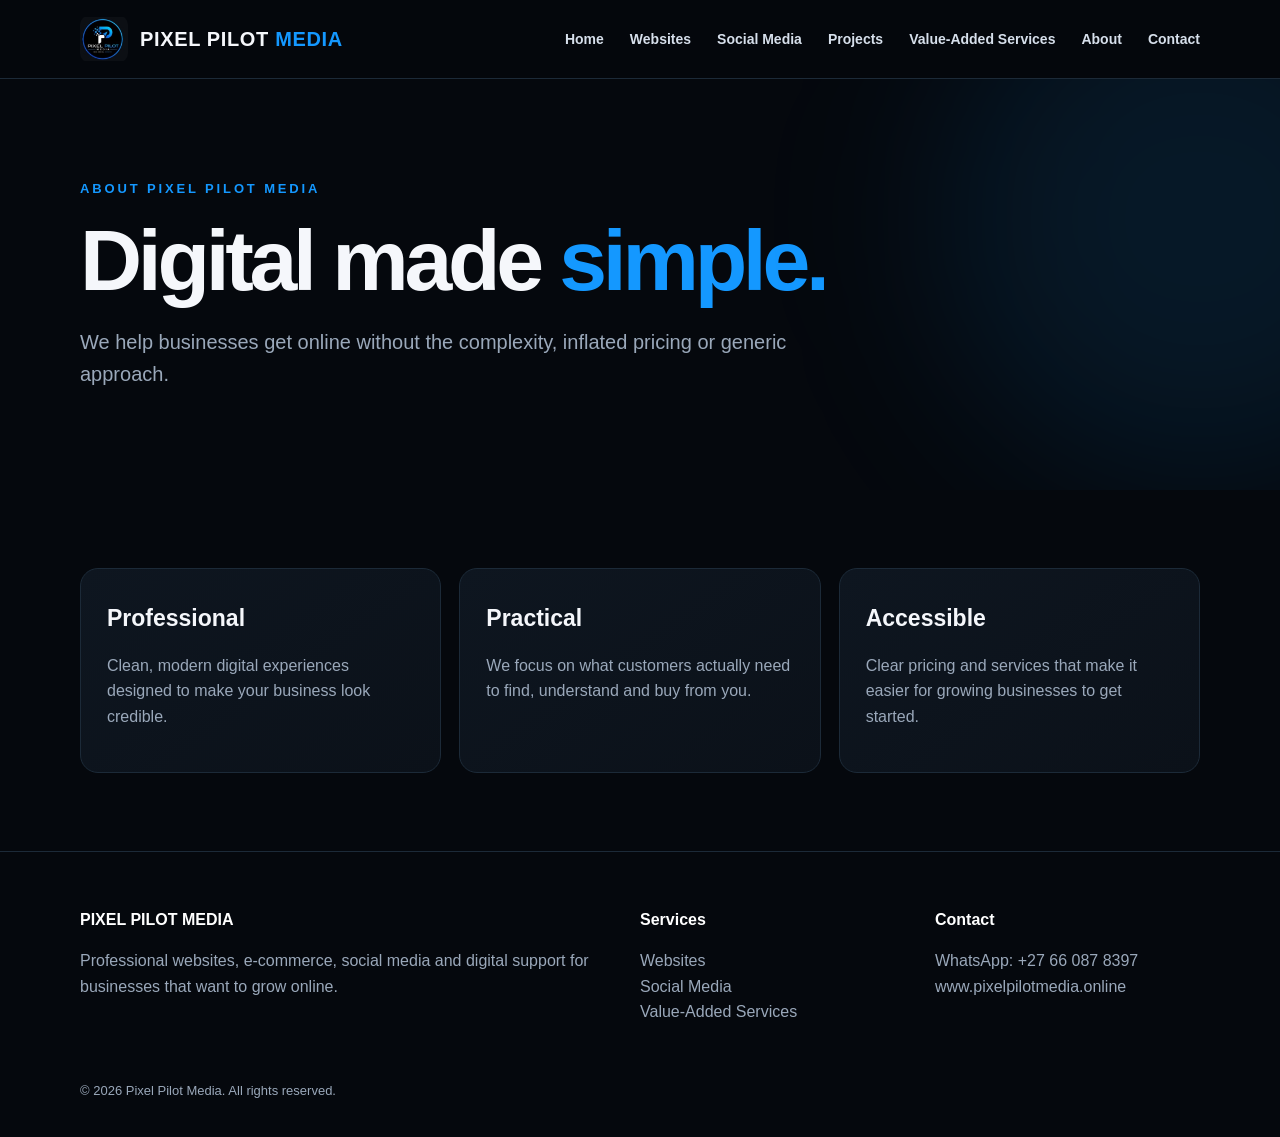
==== commit 99095f77: "Add files via upload" ====
--- a/about.html
+++ b/about.html
@@ -1,90 +1,25 @@
-<!doctype html><html lang="en"><head><meta charset="utf-8"><meta name="viewport" content="width=device-width,initial-scale=1"><meta name="description" content="Pixel Pilot Media — websites, e-commerce and digital solutions."><title>About | Pixel Pilot Media</title><style>
-:root{--bg:#05070b;--ink:#f7f9fc;--muted:#a8b2c2;--blue:#087cff;--blue2:#2bb3ff;--panel:#0b111a;--panel2:#101925;--line:rgba(255,255,255,.12);--max:1180px}
-*{box-sizing:border-box}html{scroll-behavior:smooth}body{margin:0;background:var(--bg);color:var(--ink);font-family:Inter,system-ui,-apple-system,BlinkMacSystemFont,"Segoe UI",sans-serif;line-height:1.55}a{text-decoration:none;color:inherit}img{max-width:100%;display:block}
-.container{width:min(var(--max),calc(100% - 34px));margin:auto}
-nav{position:sticky;top:0;z-index:100;background:rgba(5,7,11,.9);backdrop-filter:blur(18px);border-bottom:1px solid var(--line)}
-.nav-inner{height:76px;display:flex;align-items:center;justify-content:space-between;gap:18px}.brand{display:flex;align-items:center;gap:10px;font-weight:950;letter-spacing:.08em}.brand img{width:45px;height:45px;border-radius:50%;object-fit:cover}.brand small{display:block;color:var(--blue2);font-size:9px;letter-spacing:.34em;margin-top:2px}
-.links{display:flex;align-items:center;gap:19px;font-size:10px;font-weight:900;text-transform:uppercase}.links a:hover{color:var(--blue2)}.menu-btn{display:none;border:1px solid var(--line);background:#0b111a;color:#fff;border-radius:10px;width:44px;height:44px;font-size:23px}
-.mobile-menu{display:none;position:absolute;top:76px;left:0;right:0;background:#070b11;border-bottom:1px solid var(--line);padding:14px}.mobile-menu a{display:block;padding:15px;border-bottom:1px solid var(--line);font-size:12px;font-weight:900;text-transform:uppercase}.mobile-menu.open{display:block}
-.btn{display:inline-flex;align-items:center;justify-content:center;gap:8px;padding:13px 19px;border-radius:10px;font-size:11px;font-weight:950;text-transform:uppercase;letter-spacing:.04em;border:1px solid transparent;transition:.2s}.btn-primary{background:linear-gradient(135deg,var(--blue),#0058d9);box-shadow:0 12px 35px rgba(0,124,255,.22)}.btn-outline{border-color:rgba(255,255,255,.25);background:rgba(255,255,255,.025)}.btn:hover{transform:translateY(-2px)}
-.hero{padding:95px 0 72px;background:radial-gradient(circle at 80% 15%,rgba(0,124,255,.2),transparent 35%),radial-gradient(circle at 15% 65%,rgba(0,124,255,.08),transparent 30%)}.hero-grid{display:grid;grid-template-columns:1.02fr .98fr;gap:48px;align-items:center}.eyebrow,.kicker{color:var(--blue2);font-size:11px;font-weight:950;letter-spacing:.18em;text-transform:uppercase}h1{font-size:clamp(48px,6vw,82px);line-height:.94;letter-spacing:-.06em;margin:12px 0 22px}.gradient{color:var(--blue)}h2{font-size:clamp(34px,4vw,52px);line-height:1.02;letter-spacing:-.045em;margin:9px 0 15px}.hero p{font-size:18px;color:#c5cedb;max-width:650px}.actions{display:flex;flex-wrap:wrap;gap:10px;margin-top:27px}
-.browser{padding:10px;background:#080b10;border:1px solid rgba(255,255,255,.22);border-radius:20px;box-shadow:0 25px 80px rgba(0,0,0,.55),0 0 55px rgba(0,124,255,.14)}.browserbar{height:25px;display:flex;gap:6px;align-items:center;padding:0 7px}.dot{width:7px;height:7px;border-radius:50%;background:#4c5664}.browser img{width:100%;height:390px;object-fit:cover;object-position:top;border-radius:11px}
-section{padding:90px 0}.head{text-align:center;max-width:780px;margin:0 auto 42px}.head p{color:var(--muted)}
-.solution-grid{display:grid;grid-template-columns:repeat(3,1fr);gap:16px}.solution{position:relative;overflow:hidden;min-height:245px;border:1px solid var(--line);border-radius:20px;background:linear-gradient(145deg,#0d141e,#080c12);padding:28px}.solution:after{content:"";position:absolute;width:160px;height:160px;border-radius:50%;right:-65px;top:-65px;background:rgba(0,124,255,.1)}.solution .emoji{font-size:31px}.solution h3{font-size:22px;margin:17px 0 8px}.solution p{color:var(--muted);font-size:14px}.solution .btn{margin-top:9px}
-.price-grid{display:grid;grid-template-columns:repeat(3,1fr);gap:16px}.price-card{border:1px solid var(--line);border-radius:20px;background:#090f17;padding:27px;position:relative}.price-card.featured{border-color:rgba(43,179,255,.65);box-shadow:0 0 45px rgba(0,124,255,.09)}.price{font-size:39px;font-weight:1000;line-height:1;margin:13px 0}.price small{font-size:12px;color:var(--muted);font-weight:700}.price-card ul{padding-left:19px;color:#b6c0cf;font-size:13px}.price-card li{margin:8px 0}
-.finance-strip{border:1px solid rgba(0,124,255,.34);border-radius:22px;background:radial-gradient(circle at 80% 10%,rgba(0,124,255,.14),transparent 35%),#080e16;padding:28px;display:flex;justify-content:space-between;align-items:center;gap:25px}.finance-strip h3{margin:0;font-size:24px}.finance-strip p{color:var(--muted);margin:6px 0 0}
-.projects{display:grid;grid-template-columns:repeat(2,1fr);gap:22px}.project{overflow:hidden;border:1px solid var(--line);border-radius:19px;background:#090d13}.shot{aspect-ratio:16/9;overflow:hidden}.shot img{width:100%;height:100%;object-fit:cover;object-position:top;transition:.35s}.project:hover img{transform:scale(1.025)}.project-body{padding:22px}.project-body h3{font-size:24px;margin:6px 0}.project-body p{color:var(--muted);font-size:13px}
-.brands{display:grid;grid-template-columns:repeat(5,1fr);gap:12px}.brandbox{min-height:120px;border-radius:15px;background:#f4f5f6;color:#090c11;display:grid;place-items:center;text-align:center;font-weight:950;padding:17px}.brandbox small{display:block;color:#6a7481;font-size:9px;letter-spacing:.08em;text-transform:uppercase;margin-top:6px}
-.faq{max-width:900px;margin:auto}.faq-item{border:1px solid var(--line);border-radius:14px;margin:10px 0;background:#090f17;overflow:hidden}.faq-q{width:100%;border:0;background:none;color:#fff;text-align:left;padding:20px;font-weight:900;display:flex;justify-content:space-between;align-items:center;cursor:pointer}.faq-a{display:none;padding:0 20px 20px;color:var(--muted);font-size:14px}.faq-item.open .faq-a{display:block}
-.finders{display:grid;grid-template-columns:1fr 1fr;gap:20px}.finder{border:1px solid rgba(43,179,255,.28);border-radius:22px;background:linear-gradient(145deg,#0c141e,#080d14);padding:28px}.finder h3{font-size:25px;margin:10px 0}.finder p{color:var(--muted)}.finder button{width:100%;margin-top:8px}.quiz{display:none;margin-top:20px;border-top:1px solid var(--line);padding-top:20px}.quiz.show{display:block}.question{font-size:13px;font-weight:900;margin:18px 0 9px}.options{display:grid;gap:8px}.option{border:1px solid var(--line);background:#070b10;color:#dce4ef;border-radius:10px;padding:12px;text-align:left;cursor:pointer}.option.selected{border-color:var(--blue2);background:rgba(0,124,255,.12)}.recommend{display:none;margin-top:20px;padding:18px;border-radius:14px;background:rgba(0,124,255,.09);border:1px solid rgba(43,179,255,.35)}.recommend.show{display:block}.recommend strong{font-size:20px}.recommend .reason{color:var(--muted);font-size:13px;margin:5px 0 14px}
-.contact{background:#080d14}.contact-grid{display:grid;grid-template-columns:.8fr 1.2fr;gap:22px}.contactbox,.form{border:1px solid var(--line);border-radius:20px;background:#0a1119;padding:29px}.contactbox p{color:var(--muted)}label{font-size:12px;font-weight:900;display:block;margin:0 0 7px}input,select,textarea{width:100%;padding:14px;background:#060a0f;border:1px solid var(--line);border-radius:9px;color:#fff;margin-bottom:14px}textarea{min-height:130px}
-footer{padding:45px 0 20px;border-top:1px solid var(--line);background:#030507}.footer-grid{display:grid;grid-template-columns:1.4fr 1fr 1fr 1fr;gap:28px}footer p,footer a{color:#8e99a8;font-size:13px}.copy{border-top:1px solid var(--line);margin-top:27px;padding-top:17px;color:#687382;font-size:11px;display:flex;justify-content:space-between}
-@media(max-width:900px){.links{display:none}.menu-btn{display:block}.hero-grid,.finders,.contact-grid{grid-template-columns:1fr}.hero-shot{order:-1}.solution-grid,.price-grid{grid-template-columns:1fr 1fr}.brands{grid-template-columns:repeat(2,1fr)}.projects{grid-template-columns:1fr}.footer-grid{grid-template-columns:1fr 1fr}.finance-strip{align-items:flex-start;flex-direction:column}}
-@media(max-width:600px){.container{width:calc(100% - 24px)}.hero{padding:62px 0}.hero p{font-size:16px}.browser img{height:290px}.solution-grid,.price-grid,.brands,.footer-grid{grid-template-columns:1fr}.solution{min-height:0}section{padding:65px 0}.copy{flex-direction:column;gap:7px}}
-</style></head><body><nav class="site-nav">
-  <div class="container nav-inner">
-    <a class="brand" href="index.html" aria-label="Pixel Pilot Media home">
-      <img src="logo.png" alt="Pixel Pilot Media logo">
-      <span>PIXEL PILOT<small>MEDIA</small></span>
-    </a>
-    <button class="menu-toggle" type="button" aria-label="Open navigation menu" aria-expanded="false" aria-controls="mobile-menu">
-      <span></span><span></span><span></span>
-    </button>
-    <div class="links" id="desktop-nav">
-      <a href="index.html">Home</a>
-      <a href="websites.html">Websites</a>
-      <a href="ecommerce.html">E-Commerce</a>
-      <a href="services.html">Services</a>
-      <a href="pricing.html">Pricing</a>
-      <a href="finance.html">Finance</a>
-      <a href="projects.html">Projects</a>
-      <a href="brands.html">Brands</a>
-      <a href="about.html">About</a>
-      <a href="contact.html">Contact</a>
-      <a class="btn btn-primary" href="contact.html">Get Started</a>
-    </div>
+<!doctype html><html lang="en"><head><meta charset="utf-8"><meta name="viewport" content="width=device-width,initial-scale=1"><title>About | Pixel Pilot Media</title><link rel="stylesheet" href="style.css"></head><body>
+<header>
+  <div class="container nav">
+    <a class="brand" href="index.html"><img src="logo.png" alt="Pixel Pilot Media"><span>PIXEL PILOT <b>MEDIA</b></span></a>
+    <nav class="navlinks">
+      <a href="index.html">Home</a><a href="websites.html">Websites</a><a href="social.html">Social Media</a>
+      <a href="projects.html">Projects</a><a href="value-added.html">Value-Added Services</a><a href="about.html">About</a><a href="contact.html">Contact</a>
+    </nav>
+    <button class="menu" aria-label="Open menu">☰</button>
   </div>
-  <div class="mobile-menu" id="mobile-menu" aria-hidden="true">
-    <div class="mobile-menu-inner container">
-      <a href="index.html">Home</a>
-      <a href="websites.html">Websites</a>
-      <a href="ecommerce.html">E-Commerce</a>
-      <a href="services.html">Services</a>
-      <a href="pricing.html">Pricing</a>
-      <a href="finance.html">Finance</a>
-      <a href="projects.html">Our Projects</a>
-      <a href="brands.html">Our Brands</a>
-      <a href="about.html">About</a>
-      <a href="contact.html">Contact</a>
-      <div class="mobile-menu-actions">
-        <a class="btn btn-primary" href="https://wa.me/27660878397">WhatsApp Us</a>
-        <a class="btn btn-outline" href="https://www.instagram.com/pixel_pilot.media/" target="_blank" rel="noopener">Instagram</a>
-      </div>
-    </div>
+  <div class="container mobile-nav">
+    <a href="index.html">Home</a><a href="websites.html">Websites & E-Commerce</a><a href="social.html">Social Media Management</a>
+    <a href="projects.html">Projects</a><a href="value-added.html">Value-Added Services</a><a href="about.html">About</a><a href="contact.html">Contact</a>
   </div>
-</nav><section class="hero"><div class="container"><div class="kicker">About Pixel Pilot Media</div><h1>Digital solutions with a <span class="gradient">business mindset.</span></h1><p>We help businesses look professional, reach customers and make better use of the internet — without making the process unnecessarily complicated.</p></div></section>
-<section><div class="container"><div class="head"><span class="eyebrow">Why Pixel Pilot</span><h2>We care about what the website does, not just what it looks like.</h2></div><div class="grid3"><div class="card"><div class="icon">◉</div><h3>Business First</h3><p>Every page should have a reason to exist and help the customer understand what to do next.</p></div><div class="card"><div class="icon">◇</div><h3>Tailored Design</h3><p>We adapt the visual direction to the business and its audience.</p></div><div class="card"><div class="icon">↗</div><h3>Built To Grow</h3><p>Your digital presence should be able to evolve as your business changes.</p></div></div></div></section>
-<section class="finance"><div class="container"><div class="finance-box"><div><span class="eyebrow">Let's Build</span><h2>Your next project could be here.</h2><p style="color:var(--muted)">Tell us what you want to build and we'll take it from idea to launch.</p><a class="btn btn-primary" href="contact.html">Start A Project</a></div><div><a class="btn btn-outline" href="https://www.instagram.com/pixel_pilot.media/" target="_blank">◎ Follow @pixel_pilot.media</a><br><br><a class="btn btn-outline" href="https://wa.me/27660878397" target="_blank">💬 WhatsApp +27 66 087 8397</a></div></div></div></section><footer><div class="container"><div class="footer-grid"><div><a class="brand" href="index.html"><img src="logo.png"><span>PIXEL PILOT<small>MEDIA</small></span></a><p>Professional websites, e-commerce and digital solutions for businesses that want to grow online.</p></div><div><b>Explore</b><p><a href="websites.html">Websites</a></p><p><a href="pricing.html">Pricing</a></p><p><a href="projects.html">Our Projects</a></p><p><a href="finance.html">Website Finance</a></p></div><div><b>Services</b><p><a href="services.html">Social Media</a></p><p><a href="ecommerce.html">E-Commerce</a></p><p><a href="services.html">Digital Essentials</a></p><p><a href="services.html">Website Management</a></p></div><div><b>Connect</b><p><a href="https://wa.me/27660878397" target="_blank">WhatsApp: +27 66 087 8397</a></p><p><a href="https://www.instagram.com/pixel_pilot.media/" target="_blank">Instagram: @pixel_pilot.media</a></p></div></div><div class="copy"><span>© 2026 Pixel Pilot Media. All Rights Reserved.</span><span>Designed & developed by Pixel Pilot Media</span></div></div></footer>
-<script>
-(function(){
-  const nav=document.querySelector('.site-nav');
-  const toggle=document.querySelector('.menu-toggle');
-  const menu=document.getElementById('mobile-menu');
-  if(!nav||!toggle||!menu) return;
-  function closeMenu(){nav.classList.remove('menu-open');toggle.setAttribute('aria-expanded','false');toggle.setAttribute('aria-label','Open navigation menu');menu.setAttribute('aria-hidden','true');}
-  toggle.addEventListener('click',function(){
-    const open=!nav.classList.contains('menu-open');
-    nav.classList.toggle('menu-open',open);
-    toggle.setAttribute('aria-expanded',String(open));
-    toggle.setAttribute('aria-label',open?'Close navigation menu':'Open navigation menu');
-    menu.setAttribute('aria-hidden',String(!open));
-  });
-  menu.querySelectorAll('a').forEach(a=>a.addEventListener('click',closeMenu));
-  document.addEventListener('keydown',e=>{if(e.key==='Escape')closeMenu();});
-  const page=(location.pathname.split('/').pop()||'index.html').toLowerCase();
-  document.querySelectorAll('.links a, .mobile-menu a').forEach(a=>{
-    const href=(a.getAttribute('href')||'').split('/').pop().toLowerCase();
-    if(href===page && !a.classList.contains('btn')) a.classList.add('active-page');
-  });
-})();
-</script></body></html>+</header>
+<main>
+<section class="hero"><div class="container"><div class="eyebrow">About Pixel Pilot Media</div><h1>Digital made <span>simple.</span></h1><p class="lead">We help businesses get online without the complexity, inflated pricing or generic approach.</p></div></section>
+<section><div class="container"><div class="grid"><div class="card"><h3>Professional</h3><p>Clean, modern digital experiences designed to make your business look credible.</p></div><div class="card"><h3>Practical</h3><p>We focus on what customers actually need to find, understand and buy from you.</p></div><div class="card"><h3>Accessible</h3><p>Clear pricing and services that make it easier for growing businesses to get started.</p></div></div></div></section>
+</main>
+<footer><div class="container footer-grid">
+<div><div class="footer-title">PIXEL PILOT MEDIA</div><p>Professional websites, e-commerce, social media and digital support for businesses that want to grow online.</p></div>
+<div><div class="footer-title">Services</div><p><a href="websites.html">Websites</a><br><a href="social.html">Social Media</a><br><a href="value-added.html">Value-Added Services</a></p></div>
+<div><div class="footer-title">Contact</div><p>WhatsApp: +27 66 087 8397<br>www.pixelpilotmedia.online</p></div>
+</div><div class="container copyright">© 2026 Pixel Pilot Media. All rights reserved.</div></footer>
+<script src="script.js"></script></body></html>
--- a/style.css
+++ b/style.css
@@ -0,0 +1,72 @@
+
+:root{
+  --bg:#05080d;
+  --panel:#0b1119;
+  --panel2:#0e1620;
+  --line:#1c2a38;
+  --text:#f5f7fb;
+  --muted:#9aa8ba;
+  --blue:#1498ff;
+  --blue2:#0878ff;
+  --orange:#f58a25;
+  --green:#25d366;
+}
+*{box-sizing:border-box}
+html{scroll-behavior:smooth}
+body{margin:0;background:var(--bg);color:var(--text);font-family:Inter,Arial,Helvetica,sans-serif;line-height:1.6}
+a{color:inherit;text-decoration:none}
+.container{width:min(1120px,92%);margin:auto}
+header{position:sticky;top:0;z-index:100;background:rgba(5,8,13,.94);backdrop-filter:blur(14px);border-bottom:1px solid var(--line)}
+.nav{height:78px;display:flex;align-items:center;justify-content:space-between}
+.brand{display:flex;align-items:center;gap:12px;font-weight:900;letter-spacing:.04em}
+.brand img{width:48px;height:48px;object-fit:contain;border-radius:10px}
+.brand span{font-size:20px}.brand b{color:var(--blue)}
+.navlinks{display:flex;gap:26px;align-items:center;font-size:14px;font-weight:700;color:#d6dfeb}
+.navlinks a:hover,.navlinks a.active{color:var(--blue)}
+.menu{display:none;background:none;border:0;color:#fff;font-size:30px;cursor:pointer}
+.mobile-nav{display:none;padding:8px 0 18px}
+.mobile-nav a{display:block;padding:12px 4px;border-bottom:1px solid var(--line);font-weight:700}
+.mobile-nav.open{display:block}
+.btn{display:inline-flex;align-items:center;justify-content:center;padding:13px 20px;border-radius:10px;border:1px solid #31506a;font-weight:800;transition:.2s;cursor:pointer}
+.btn.primary{background:linear-gradient(135deg,var(--blue),var(--blue2));border-color:transparent;box-shadow:0 12px 30px rgba(20,152,255,.2)}
+.btn.secondary{background:#0b1119}
+.btn.whatsapp{border-color:#1f8e55;color:#8ff0b7}
+.btn:hover{transform:translateY(-2px)}
+.hero{padding:100px 0 80px;position:relative;overflow:hidden}
+.hero:before{content:"";position:absolute;width:520px;height:520px;background:rgba(20,152,255,.11);filter:blur(90px);right:-180px;top:-120px;border-radius:50%}
+.eyebrow{color:var(--blue);font-weight:900;letter-spacing:.22em;text-transform:uppercase;font-size:13px}
+h1{font-size:clamp(48px,7vw,86px);line-height:.98;margin:18px 0 24px;letter-spacing:-.05em}
+h1 span,h2 span{color:var(--blue)}
+.lead{font-size:20px;color:var(--muted);max-width:720px}
+.actions{display:flex;gap:12px;flex-wrap:wrap;margin-top:30px}
+section{padding:78px 0}
+.section-head{margin-bottom:35px}.section-head h2{font-size:clamp(34px,5vw,58px);line-height:1;margin:10px 0}.section-head p{color:var(--muted);max-width:720px}
+.grid{display:grid;grid-template-columns:repeat(3,1fr);gap:18px}
+.card{background:linear-gradient(145deg,var(--panel2),var(--panel));border:1px solid var(--line);border-radius:18px;padding:26px}
+.card.featured{border-color:var(--blue);box-shadow:0 0 0 1px rgba(20,152,255,.15),0 20px 50px rgba(0,0,0,.25)}
+.card h3{font-size:23px;margin:5px 0 8px}.card p{color:var(--muted)}
+.price{font-size:38px;font-weight:900;margin:10px 0}.price small{font-size:14px;color:var(--muted);font-weight:600}
+.list{padding:0;margin:18px 0;list-style:none}.list li{margin:9px 0;color:#d9e1eb}.list li:before{content:"✓";color:var(--blue);font-weight:900;margin-right:9px}
+.tag{font-size:11px;letter-spacing:.16em;color:var(--blue);font-weight:900;text-transform:uppercase}
+.chooser{background:linear-gradient(135deg,#081321,#0b1119);border:1px solid #23415b;border-radius:24px;padding:32px}
+.question{display:none}.question.active{display:block}
+.choice-grid{display:grid;grid-template-columns:repeat(2,1fr);gap:14px;margin-top:20px}
+.choice{background:#0a1018;border:1px solid var(--line);padding:20px;border-radius:14px;text-align:left;color:#fff;cursor:pointer}
+.choice:hover{border-color:var(--blue)}
+.result{display:none;margin-top:24px;padding:22px;border-radius:15px;background:#07101a;border:1px solid #21435f}
+.result.show{display:block}
+.progress{height:5px;background:#152331;border-radius:99px;overflow:hidden;margin:18px 0 25px}.progress span{display:block;height:100%;background:var(--blue);width:25%;transition:.3s}
+.project{display:grid;grid-template-columns:1.1fr .9fr;gap:35px;align-items:center}
+.project img{width:100%;border-radius:20px;border:1px solid var(--line);background:#111}
+.statbar{display:grid;grid-template-columns:repeat(3,1fr);gap:15px;margin-top:30px}.stat{padding:18px;border:1px solid var(--line);border-radius:14px;background:var(--panel)}.stat strong{font-size:28px;display:block}
+.faq{border-top:1px solid var(--line)}details{border-bottom:1px solid var(--line);padding:20px 0}summary{cursor:pointer;font-size:18px;font-weight:800}details p{color:var(--muted);max-width:850px}
+footer{padding:55px 0 35px;border-top:1px solid var(--line);color:var(--muted)}.footer-grid{display:grid;grid-template-columns:2fr 1fr 1fr;gap:30px}.footer-title{color:#fff;font-weight:900;margin-bottom:10px}.copyright{margin-top:40px;font-size:13px}
+.notice{padding:16px 18px;border-left:3px solid var(--blue);background:#08121d;color:#c9d6e4;border-radius:8px}
+@media(max-width:800px){
+  .navlinks{display:none}.menu{display:block}
+  .hero{padding:70px 0 55px}section{padding:58px 0}
+  .grid,.choice-grid,.project,.footer-grid{grid-template-columns:1fr}
+  .statbar{grid-template-columns:1fr 1fr}
+  h1{font-size:54px}.lead{font-size:17px}
+}
+@media(max-width:480px){h1{font-size:45px}.brand span{font-size:17px}.statbar{grid-template-columns:1fr}}
